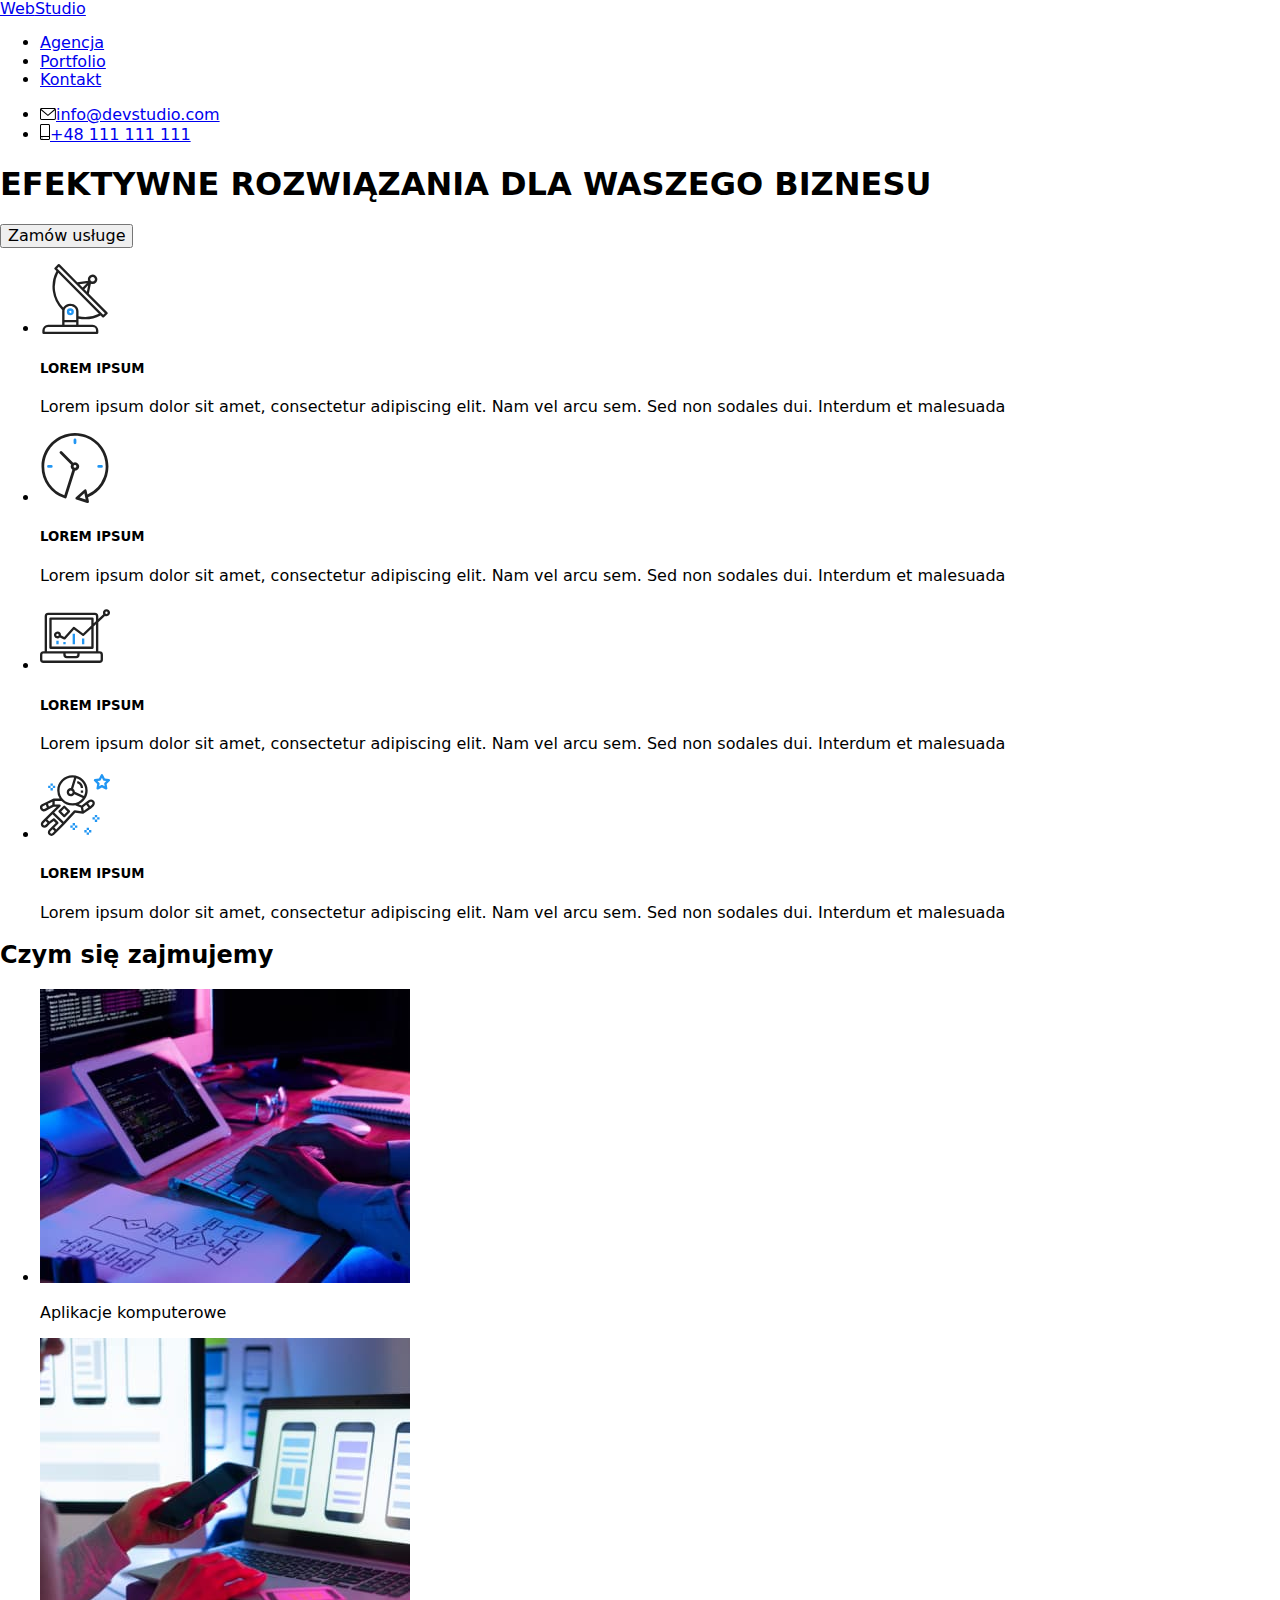
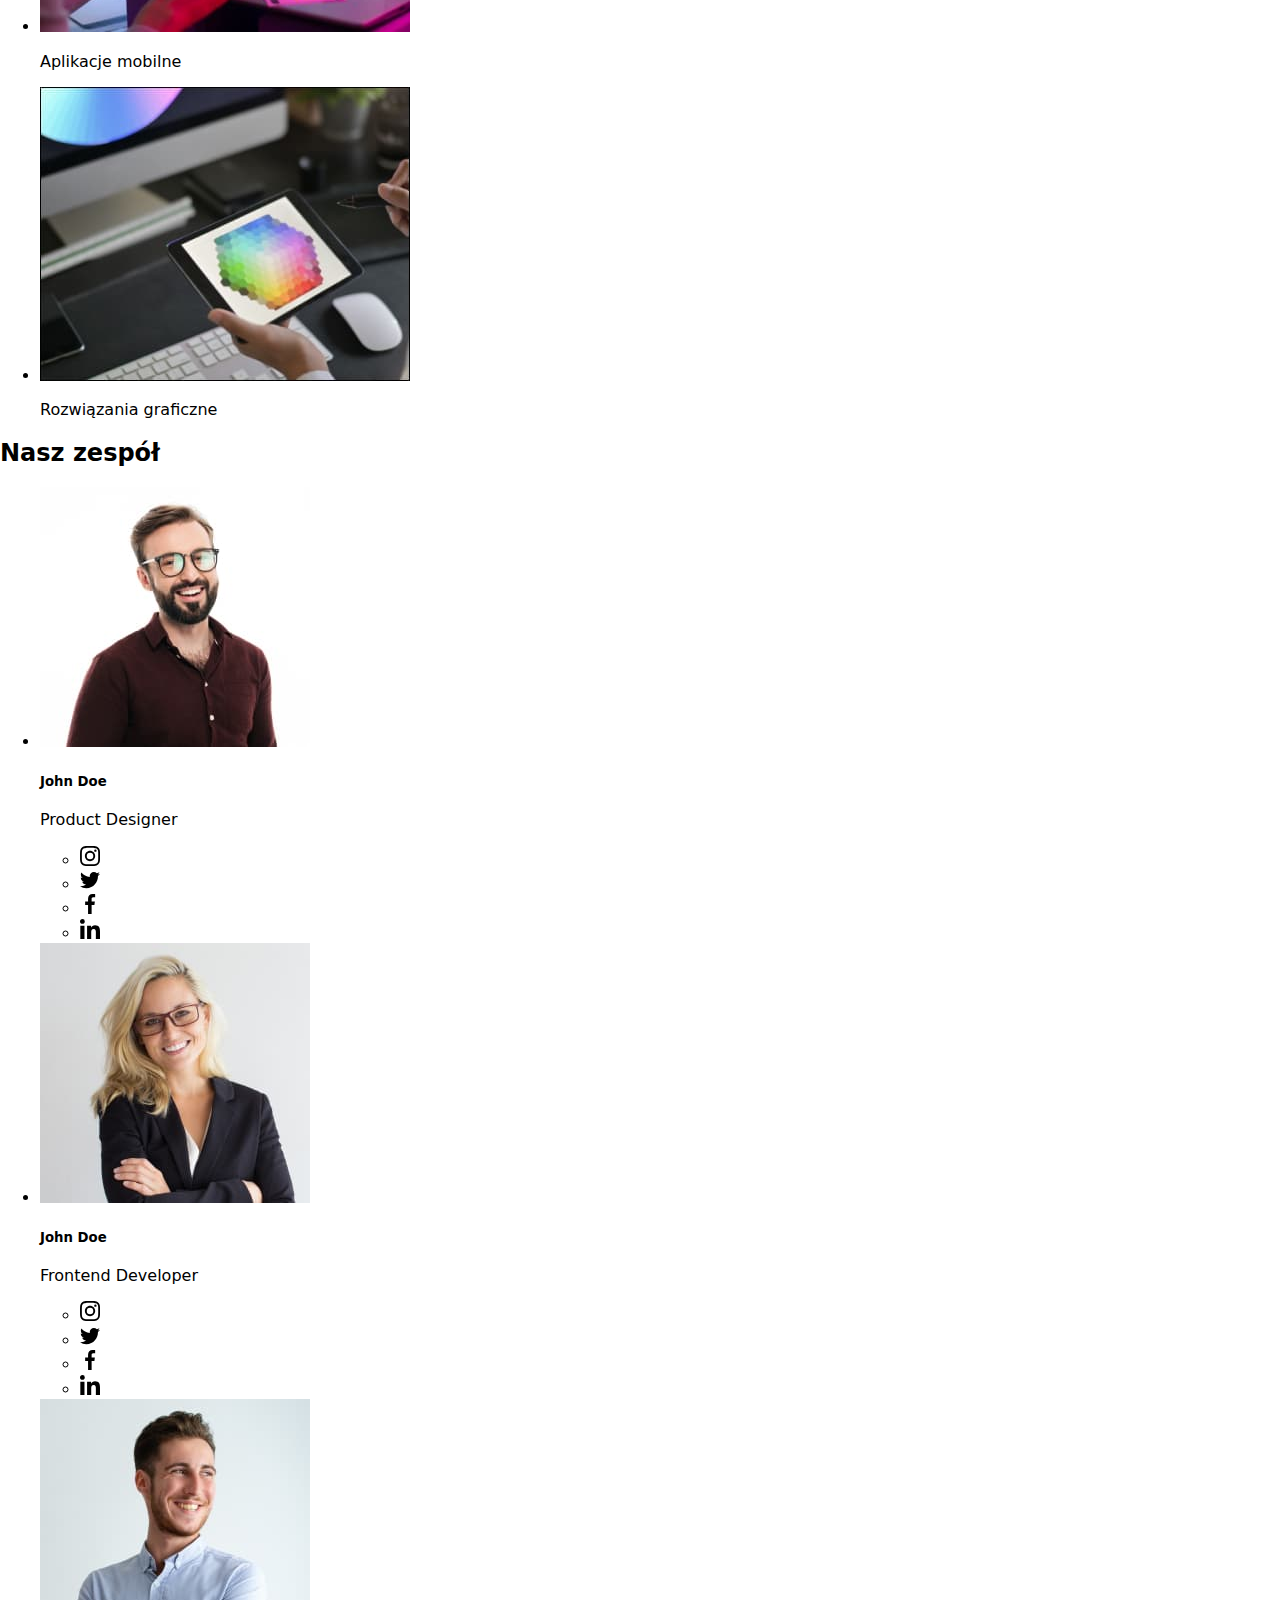
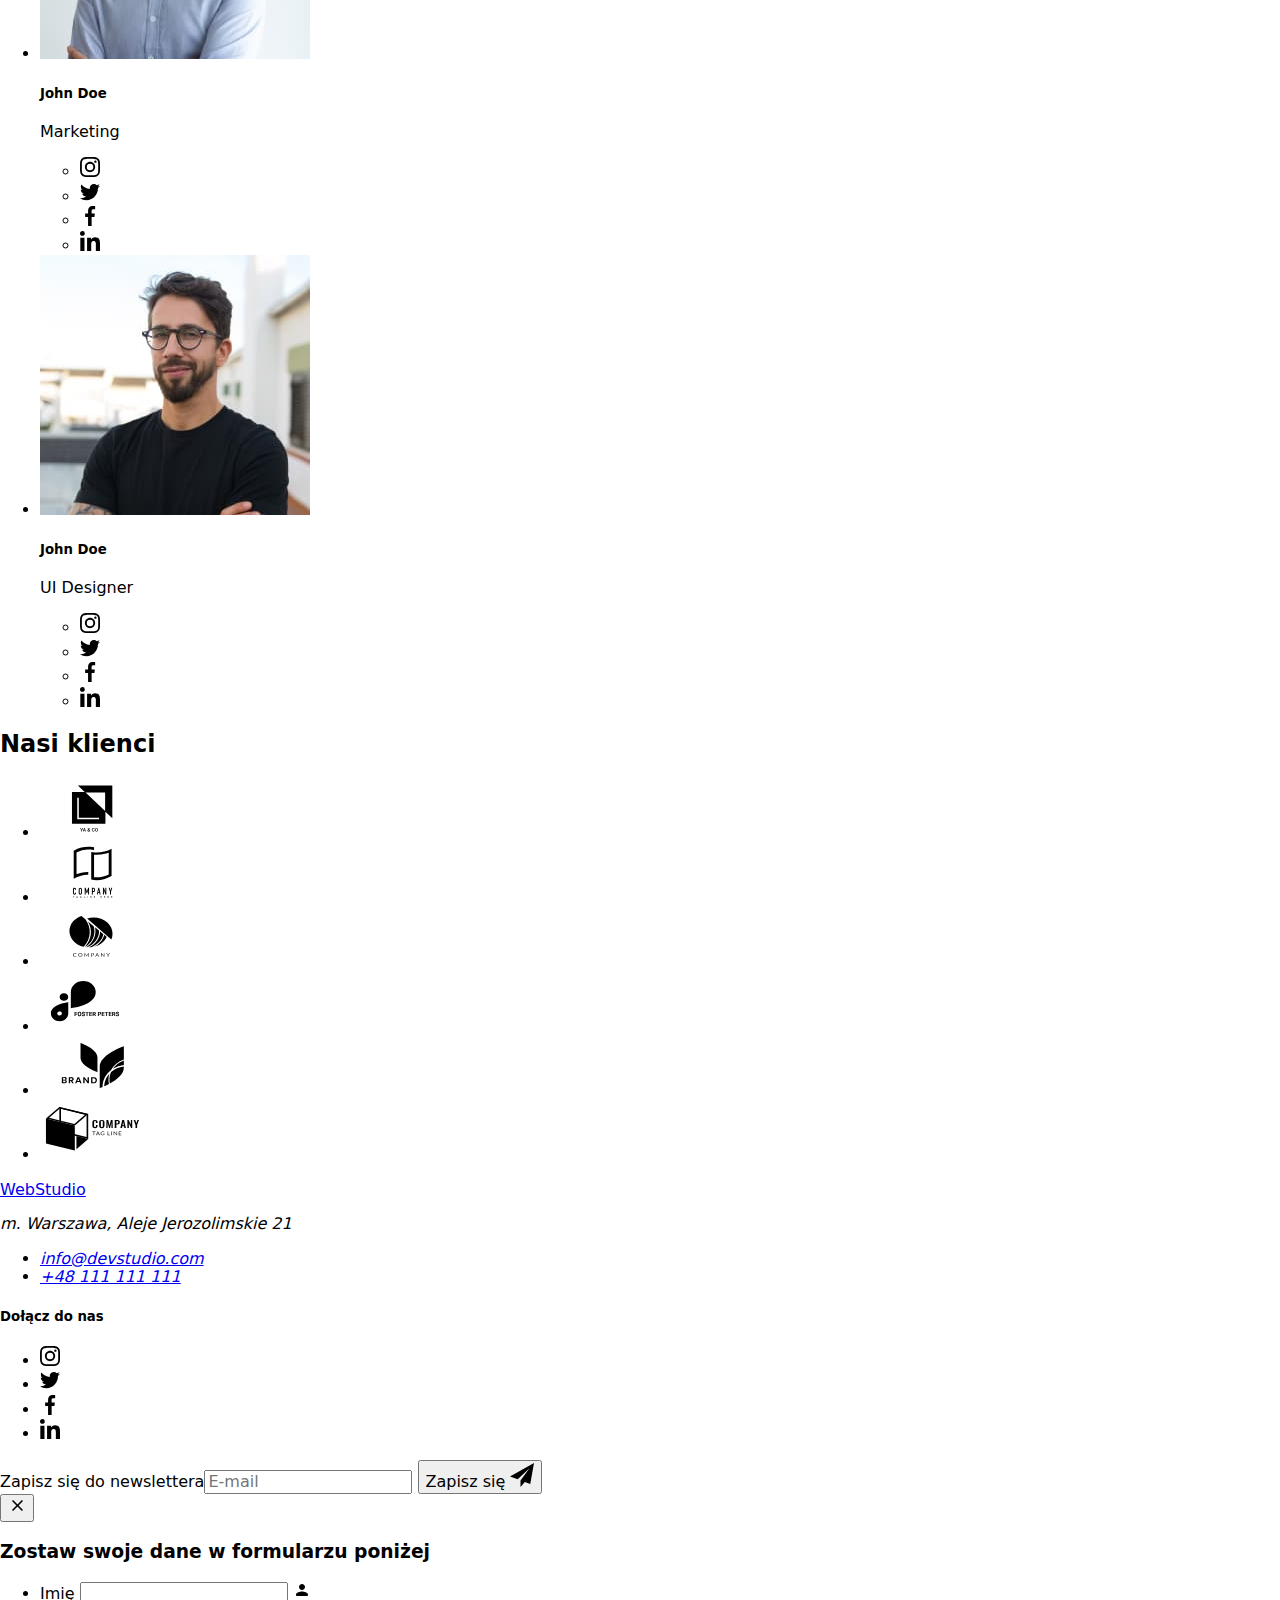
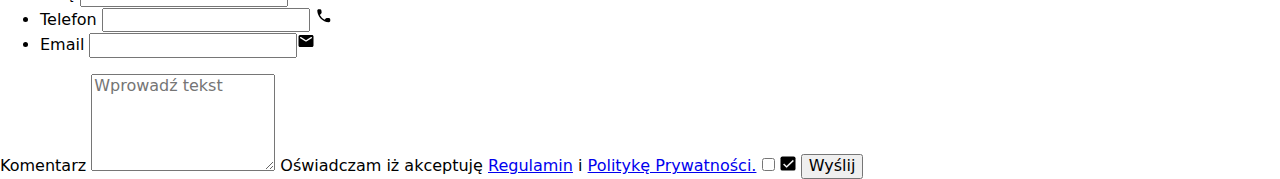
==== index.html @ f553c392 "first commit" ====
<!DOCTYPE html>
<html lang="pl">

<head>
  <meta charset="UTF-8" />
  <meta http-equiv="X-UA-Compatible" content="IE=edge" />
  <meta name="viewport" content="width=device-width, initial-scale=1.0" />
  <title>WebStudio</title>
  <link rel="stylesheet"
    href="https://cdnjs.cloudflare.com/ajax/libs/modern-normalize/1.1.0/modern-normalize.min.css" />
  <link rel="preconnect" href="https://fonts.googleapis.com" />
  <link rel="preconnect" href="https://fonts.gstatic.com" crossorigin />
  <link href="https://fonts.googleapis.com/css2?family=Raleway:wght@700&family=Roboto:wght@200;500;700;900&display=swap"
    rel="stylesheet" />
  <link rel="stylesheet" href="./css/main.css" />
</head>

<body>
  <header class="header">
    <div class="container">
      <div class="logo-container">
        <a class="logo-webstudio logo-webstudio--header" href="index.html"><span
            class="logo-highlight">Web</span>Studio</a>
      </div>
      <nav class="menu">
        <ul class="menu__item-list">
          <li class="menu__item--active">
            <a class="menu__link" href="#">Agencja</a>
          </li>
          <li class="menu__item">
            <a class="menu__link" href="portfolio.html">Portfolio</a>
          </li>
          <li class="menu__item">
            <a class="menu__link" href="#">Kontakt</a>
          </li>
        </ul>
      </nav>
      <ul class="header__contact-list">
        <li class="header__contact-item">
          <a class="header__contact-link" href="mailto:info@devstudio.com"><svg class="header__contact-icon" width="16"
              height="12">
              <use href="./images/icons.svg#icon-envelope"></use>
            </svg>info@devstudio.com</a>
        </li>
        <li class="header__contact-item"><a class="header__contact-link" href="tel:+48111111111"><svg
              class="header__contact-icon" width="10" height="16">
              <use href="./images/icons.svg#icon-smartphone"></use>
            </svg>+48 111 111 111</a>
        </li>
      </ul>
    </div>
  </header>
  <main class="main-block">
    <section class="banner">
      <h1 class="banner__heading">
        EFEKTYWNE ROZWIĄZANIA DLA WASZEGO BIZNESU
      </h1>
      <button class="btn btn--banner" type="button" data-modal-open>Zamów usługe</button>
    </section>
    <div class="container">
      <section class="feature section">
        <ul class="feature__item-list">
          <li class="feature__item">
            <div class="feature__icon-container">
              <svg class="feature__icon" width="70" height="70">
                <use href="./images/icons.svg#icon-antenna"></use>
              </svg>
            </div>
            <h5 class="feature__title">LOREM IPSUM</h5>
            <p class="feature__text">
              Lorem ipsum dolor sit amet, consectetur adipiscing elit. Nam vel
              arcu sem. Sed non sodales dui. Interdum et malesuada
            </p>
          </li>
          <li class="feature__item">
            <div class="feature__icon-container">
              <svg class="feature__icon" width="70" height="70">
                <use href="./images/icons.svg#icon-clock"></use>
              </svg>
            </div>
            <h5 class="feature__title">LOREM IPSUM</h5>
            <p class="feature__text">
              Lorem ipsum dolor sit amet, consectetur adipiscing elit. Nam vel
              arcu sem. Sed non sodales dui. Interdum et malesuada
            </p>
          </li>
          <li class="feature__item">
            <div class="feature__icon-container">
              <svg class="feature__icon" width="70" height="70">
                <use href="./images/icons.svg#icon-diagram"></use>
              </svg>
            </div>
            <h5 class="feature__title">LOREM IPSUM</h5>
            <p class="feature__text">
              Lorem ipsum dolor sit amet, consectetur adipiscing elit. Nam vel
              arcu sem. Sed non sodales dui. Interdum et malesuada
            </p>
          </li>
          <li class="feature__item">
            <div class="feature__icon-container">
              <svg class="feature__icon" width="70" height="70">
                <use href="./images/icons.svg#icon-astronaut"></use>
              </svg>
            </div>
            <h5 class="feature__title">LOREM IPSUM</h5>
            <p class="feature__text">
              Lorem ipsum dolor sit amet, consectetur adipiscing elit. Nam vel
              arcu sem. Sed non sodales dui. Interdum et malesuada
            </p>
          </li>
        </ul>
      </section>
      <section class="projects section padding-bt">
        <h2 class="main-title">Czym się zajmujemy</h2>
        <ul class="projects__img-list">
          <li class="projects__img-item">
            <img class="projects__photo" src="images/project1.jpeg" alt="photo of someone's hands using the keyboard"
              width="370" height="294" />
            <div class="projects__caption">
              <p class="projects__caption-text">Aplikacje komputerowe</p>
            </div>
          </li>
          <li class="projects__img-item">
            <img class="projects__photo" src="images/project2.jpeg" alt="photo of the person using the laptop and phone"
              width="370" height="294" />
            <div class="projects__caption">
              <p class="projects__caption-text">Aplikacje mobilne</p>
            </div>
          </li>
          <li class="projects__img-item">
            <img class="projects__photo" src="images/project3.jpeg"
              alt="photo of the color wheel displayed on the tablet" width="370" height="294" />
            <div class="projects__caption">
              <p class="projects__caption-text">Rozwiązania graficzne</p>
            </div>
          </li>
        </ul>
      </section>
    </div>
    <section class="team section">
      <div class="container">
        <h2 class="main-title">Nasz zespół</h2>
        <ul class="team__members-list">
          <li class="team__member">
            <img class="team__member-photo" src="images/team_photo1.jpeg" alt="photo of John Doe" width="270"
              height="260" />
            <h5 class="team__member-name">John Doe</h5>
            <p class="team__member-position">Product Designer</p>
            <ul class="team__social-list">
              <li class="team__social-item"><a href="" class="team__social-link">
                  <svg class="team__social-icon" width="20" height="20">
                    <use href="./images/icons.svg#icon-instagram"></use>
                  </svg></a></li>
              <li class="team__social-item"><a href="#" class="team__social-link">
                  <svg class="team__social-icon" width="20" height="20">
                    <use href="./images/icons.svg#icon-twitter"></use>
                  </svg></a></li>
              <li class="team__social-item"><a href="#" class="team__social-link">
                  <svg class="team__social-icon" width="20" height="20">
                    <use href="./images/icons.svg#icon-facebook"></use>
                  </svg></a></li>
              <li class="team__social-item"><a href="#" class="team__social-link">
                  <svg class="team__social-icon" width="20" height="20">
                    <use href="./images/icons.svg#icon-linkedin"></use>
                  </svg></a></li>
            </ul>
          </li>
          <li class="team__member">
            <img class="team__member-photo" src="images/team_photo2.jpeg" alt="photo of John Doe" width="270"
              height="260" />
            <h5 class="team__member-name">John Doe</h5>
            <p class="team__member-position">Frontend Developer</p>
            <ul class="team__social-list">
              <li class="team__social-item"><a href="#" class="team__social-link">
                  <svg class="team__social-icon" width="20" height="20">
                    <use href="./images/icons.svg#icon-instagram"></use>
                  </svg></a></li>
              <li class="team__social-item"><a href="#" class="team__social-link">
                  <svg class="team__social-icon" width="20" height="20">
                    <use href="./images/icons.svg#icon-twitter"></use>
                  </svg></a></li>
              <li class="team__social-item"><a href="#" class="team__social-link">
                  <svg class="team__social-icon" width="20" height="20">
                    <use href="./images/icons.svg#icon-facebook"></use>
                  </svg></a></li>
              <li class="team__social-item"><a href="#" class="team__social-link">
                  <svg class="team__social-icon" width="20" height="20">
                    <use href="./images/icons.svg#icon-linkedin"></use>
                  </svg></a></li>
            </ul>
          </li>
          <li class="team__member">
            <img class="team__member-photo" src="images/team_photo3.jpeg" alt="photo of John Doe" width="270"
              height="260" />
            <h5 class="team__member-name">John Doe</h5>
            <p class="team__member-position">Marketing</p>
            <ul class="team__social-list">
              <li class="team__social-item"><a href="#" class="team__social-link">
                  <svg class="team__social-icon" width="20" height="20">
                    <use href="./images/icons.svg#icon-instagram"></use>
                  </svg></a></li>
              <li class="team__social-item"><a href="#" class="team__social-link">
                  <svg class="team__social-icon" width="20" height="20">
                    <use href="./images/icons.svg#icon-twitter"></use>
                  </svg></a></li>
              <li class="team__social-item"><a href="#" class="team__social-link">
                  <svg class="team__social-icon" width="20" height="20">
                    <use href="./images/icons.svg#icon-facebook"></use>
                  </svg></a></li>
              <li class="team__social-item"><a href="#" class="team__social-link">
                  <svg class="team__social-icon" width="20" height="20">
                    <use href="./images/icons.svg#icon-linkedin"></use>
                  </svg></a></li>
            </ul>
          </li>
          <li class="team__member">
            <img class="team__member-photo" src="images/team_photo4.jpeg" alt="photo of John Doe" width="270"
              height="260" />
            <h5 class="team__member-name">John Doe</h5>
            <p class="team__member-position">UI Designer</p>
            <ul class="team__social-list">
              <li class="team__social-item">
                <a href="#" class="team__social-link">
                  <svg class="team__social-icon" width="20" height="20">
                    <use href="./images/icons.svg#icon-instagram"></use>
                  </svg></a>
              </li>
              <li class="team__social-item"><a href="#" class="team__social-link">
                  <svg class="team__social-icon" width="20" height="20">
                    <use href="./images/icons.svg#icon-twitter"></use>
                  </svg></a></li>
              <li class="team__social-item">
                <a href="#" class="team__social-link">
                  <svg class="team__social-icon" width="20" height="20">
                    <use href="./images/icons.svg#icon-facebook"></use>
                  </svg></a>
              </li>
              <li class="team__social-item">
                <a href="#" class="team__social-link">
                  <svg class="team__social-icon" width="20" height="20">
                    <use href="./images/icons.svg#icon-linkedin"></use>
                  </svg></a>
              </li>
            </ul>
        </ul>
      </div>
    </section>
    <section class="clients container section padding-bt">
      <h2 class="main-title">Nasi klienci</h2>
      <ul class="client__logo-list">
        <li class="client__logo-item">
          <a href="#" class="client__logo-link">
            <svg class="client__logo-icon" width="106" height="60.04">
              <use href="./images/icons.svg#icon-logo"></use>
            </svg></a>
        </li>
        <li class="client__logo-item">
          <a href="#" class="client__logo-link">
            <svg class="client__logo-icon" width="106" height="60.04">
              <use href="./images/icons.svg#icon-logo1"></use>
            </svg></a>
        </li>
        <li class="client__logo-item">
          <a href="#" class="client__logo-link">
            <svg class="client__logo-icon" width="106" height="60.04">
              <use href="./images/icons.svg#icon-logo2"></use>
            </svg></a>
        </li>
        <li class="client__logo-item">
          <a href="#" class="client__logo-link">
            <svg class="client__logo-icon" width="106" height="60.04">
              <use href="./images/icons.svg#icon-logo3"></use>
            </svg></a>
        </li>
        <li class="client__logo-item">
          <a href="#" class="client__logo-link">
            <svg class="client__logo-icon" width="106" height="60.04">
              <use href="./images/icons.svg#icon-logo4"></use>
            </svg></a>
        </li>
        <li class="client__logo-item">
          <a href="#" class="client__logo-link">
            <svg class="client__logo-icon" width="106" height="60.04">
              <use href="./images/icons.svg#icon-logo5"></use>
            </svg></a>
        </li>
      </ul>
    </section>
  </main>
  <footer class="footer">
    <div class="container">
      <div class="footer__address-box">
        <a class="logo-webstudio logo-webstudio--footer" href="index.html"><span
            class="logo-highlight">Web</span>Studio</a>
        <address class="footer__address">
          <p class="footer__address-text">
            m. Warszawa, Aleje Jerozolimskie 21
          </p>
          <ul class="footer__contact-list">
            <li class="footer__contact-item">
              <a class="footer__contact-link" href="mailto:info@devstudio.com">info@devstudio.com</a>
            </li>
            <li class="footer__contact-item">
              <a class="footer__contact-link" href="tel:+48111111111">+48 111 111 111</a>
            </li>
          </ul>
        </address>
      </div>
      <div class="footer__socials-box">
        <h5 class="footer__social-title">Dołącz do nas</h5>
        <ul class="footer__social-list">
          <li class="footer__social-item">
            <a href="#" class="footer__social-link">
              <svg class="footer__social-icon" width="20" height="20">
                <use href="./images/icons.svg#icon-instagram"></use>
              </svg></a>
          </li>
          <li class="footer__social-item">
            <a href="#" class="footer__social-link">
              <svg class="footer__social-icon" width="20" height="20">
                <use href="./images/icons.svg#icon-twitter"></use>
              </svg></a>
          </li>
          <li class="footer__social-item"><a href="#" class="footer__social-link">
              <svg class="footer__social-icon" width="20" height="20">
                <use href="./images/icons.svg#icon-facebook"></use>
              </svg></a></li>
          <li class="footer__social-item"><a href="#" class="footer__social-link">
              <svg class="footer__social-icon" width="20" height="20">
                <use href="./images/icons.svg#icon-linkedin"></use>
              </svg></a>
          </li>
        </ul>
      </div>
      <div class="footer__signup">
        <form name="footer__signup-form">
          <div class="footer__signup-box">
            <label class="footer__signup-label">Zapisz się do newslettera<input class="footer__signup-input"
                type="email" name="user_email" placeholder="E-mail" required /></label>
            <button class="btn btn--footer" type="submit">Zapisz się <svg class="footer__signup-btn-icon" width="24"
                height="24">
                <use href="./images/icons.svg#icon-send"></use>
              </svg></button>
          </div>
        </form>
      </div>
    </div>
  </footer>
  <div class="backdrop is-hidden" data-modal>
    <div class="modal">
      <button class="modal__close-btn" type="button" data-modal-close>
        <svg class="modal__close-btn-icon" width="18" height="18">
          <use href="./images/icons.svg#icon-close-btn"></use>
        </svg>
      </button>
      <form class="modal__form" name="signup-form">
        <div class="modal__form-box">
          <h3 class="modal__form-title">Zostaw swoje dane w formularzu poniżej</h3>
          <ul class="modal__form__list">
            <li class="modal__form-item">
              <label class="modal__form-label" for="user_name">Imię
                <input class="modal__form-input" type="text" name="user_name" id="user_name" />
                <svg class="modal__form-icon" width="18" height="18">
                  <use href="./images/icons.svg#icon-person"></use>
                </svg></label>
            </li>
            <li class="modal__form-item">
              <label class="modal__form-label" for="user_phone">Telefon
                <input class="modal__form-input" type="number" name="phone" id="user_phone" />
                <svg class="modal__form-icon" width="18" height="18">
                  <use href="./images/icons.svg#icon-phone"></use>
                </svg></label>
            </li>
            <li class="modal__form-item">
              <label class="modal__form-label" for="user_email">Email
                <input class="modal__form-input" type="email" name="email" id="user_email" /><svg
                  class="modal__form-icon" width="18" height="18">
                  <use href="./images/icons.svg#icon-email"></use>
                </svg></label>
            </li>
          </ul>
          <label class="modal__comment-label" for="user_comment">Komentarz
            <textarea class="modal__comment-text" name="feedback" rows="5" id="user_comment"
              placeholder="Wprowadź tekst"></textarea></label>

          <label class="modal__agreement-label" for="user_agreement">
            <span class="modal__agreement-text">
              Oświadczam iż akceptuję <a class="modal__agreement-link" href="#">Regulamin</a> i
              <a class="modal__agreement-link" href="#">Politykę
                Prywatności.</a>
            </span>
            <input class="modal__agreement-input" type="checkbox" name="ckeckbox_terms" id="user_agreement"
              data-modal />
            <svg class="modal__agreement-icon" data-modal-open width="16" height="15">
              <use href="./images/icons.svg#icon-check"></use>
            </svg>
          </label>
          <button class="btn btn--modal" type="submit">Wyślij</button>
        </div>
      </form>
    </div>
  </div>
  <script src="./js/modal.js"></script>
</body>

</html>
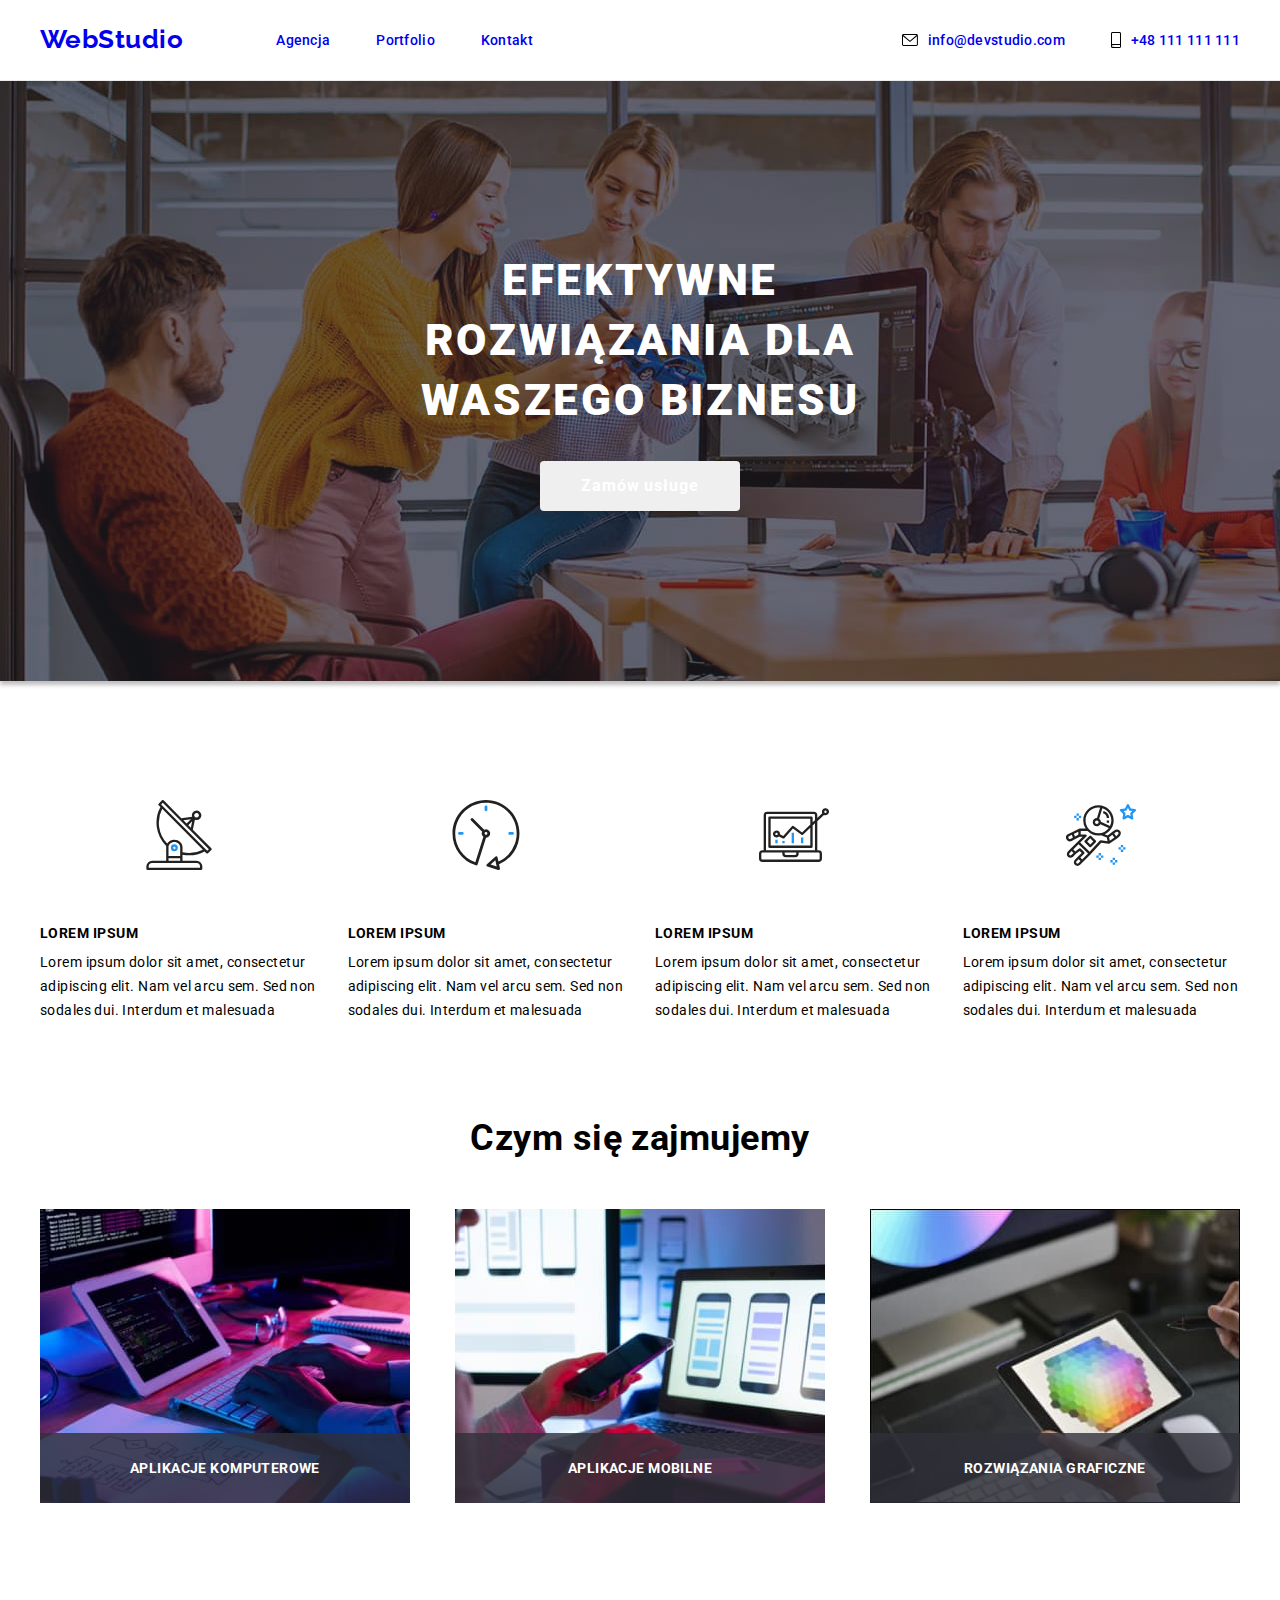
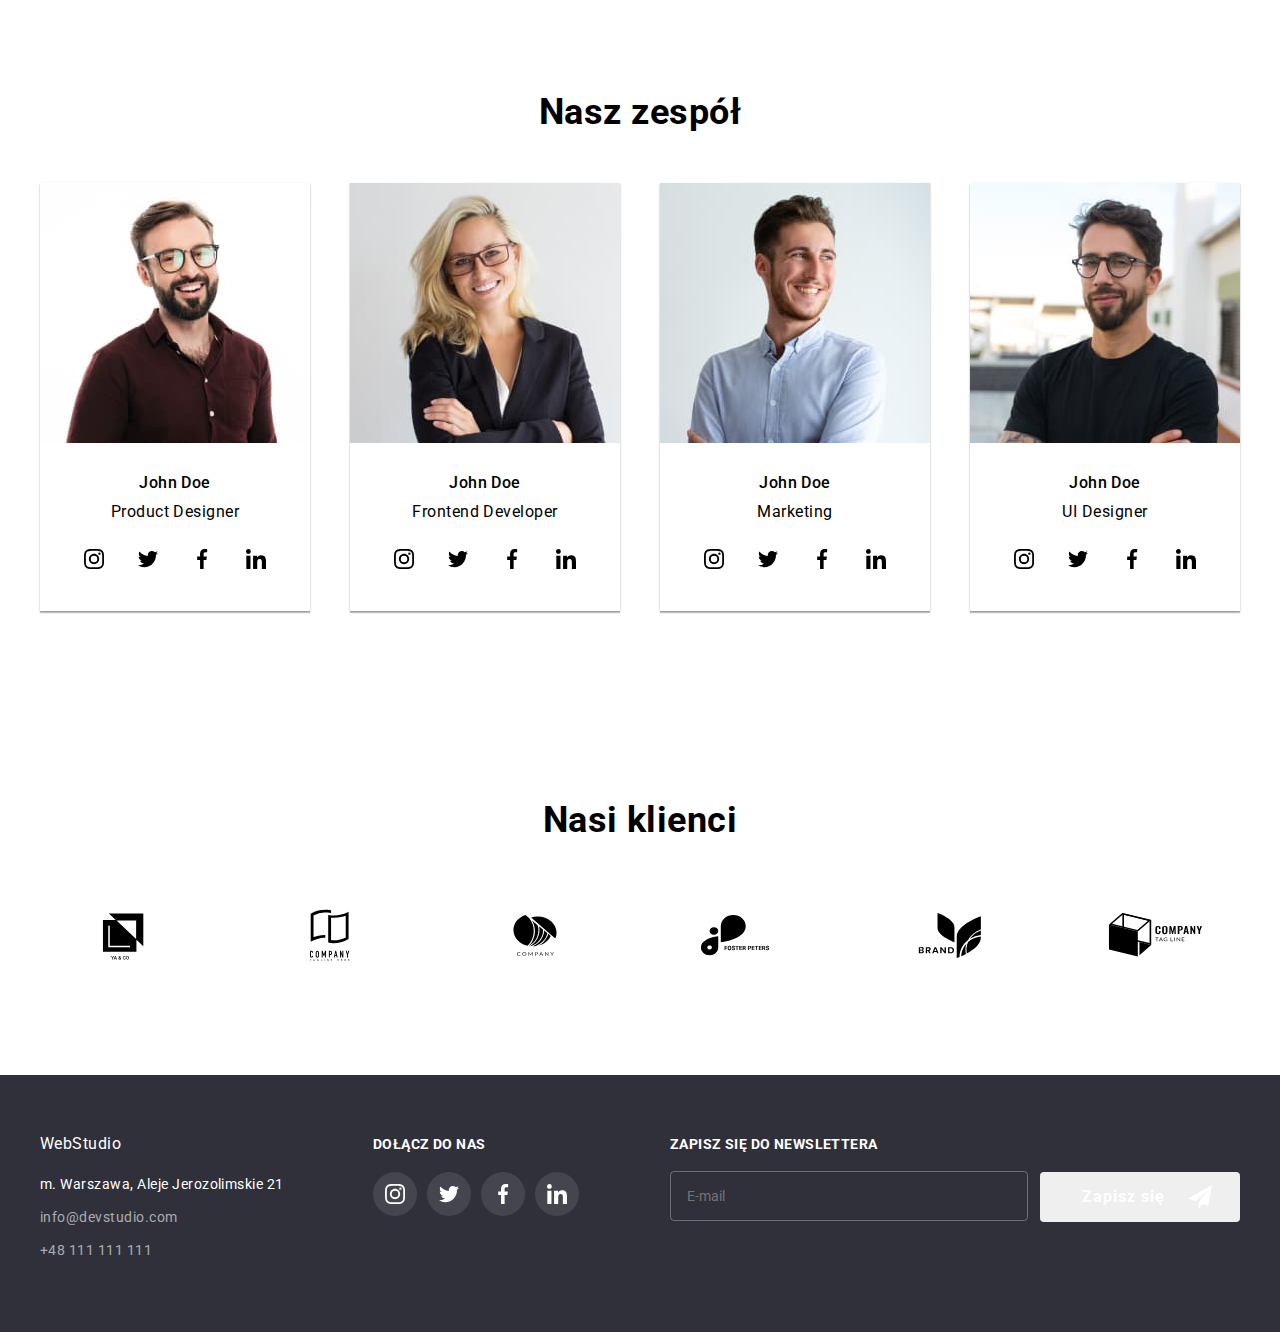
==== commit 0e9eb81e: "second commit, without colors" ====
--- a/index.html
+++ b/index.html
@@ -402,5 +402,139 @@
   </div>
   <script src="./js/modal.js"></script>
 </body>
+<style>
+  .modal {
+    box-shadow: 0px 1px 3px rgba(0, 0, 0, 0.12), 0px 1px 1px rgba(0, 0, 0, 0.14),
+      0px 2px 1px rgba(0, 0, 0, 0.2);
+    border-radius: 4px;
+  }
+
+  .modal__signup-box {
+    margin: 40px;
+  }
+
+  .modal__signup-title {
+    font-weight: 700;
+    font-size: 20px;
+    line-height: 23px;
+    text-align: center;
+    letter-spacing: 0.03em;
+    margin-bottom: 12px;
+  }
+
+  .modal__form-item {
+    position: relative;
+    width: 448px;
+    margin-bottom: 6px;
+  }
+
+  .modal__signup-label,
+  .modal__comment-label {
+    font-size: 12px;
+    font-weight: 400;
+    line-height: 14px;
+    letter-spacing: 0.01em;
+    color: var(--secondary-color);
+  }
+
+  .modal__signup-input {
+    width: 448px;
+    height: 40px;
+    border: 1px solid rgba(33, 33, 33, 0.2);
+    border-radius: 4px;
+    margin-top: 4px;
+    padding-left: 42px;
+    outline: none;
+    transition: border 250ms var(--transition-timing);
+  }
+
+  .modal__signup-icon {
+    position: absolute;
+    bottom: 11px;
+    left: 12px;
+    transition: fill 250ms var(--transition-timing);
+  }
+
+  .modal__signup-label:focus-within .modal__signup-input,
+  .modal__comment-text:focus {
+    border: 1px solid var(--active-elements-color);
+  }
+
+  .modal__signup-label:focus-within .modal__signup-icon {
+    fill: var(--active-elements-color);
+  }
+
+  .modal__comment-text {
+    width: 448px;
+    height: 120px;
+    border: 1px solid rgba(33, 33, 33, 0.2);
+    border-radius: 4px;
+    margin-top: 4px;
+    padding: 12px 16px;
+    resize: none;
+    outline: none;
+    transition: border 250ms var(--transition-timing);
+  }
+
+  .modal__comment-text::placeholder {
+    font-size: 12px;
+    font-weight: 400;
+    line-height: 14px;
+    letter-spacing: 0.01em;
+    color: rgba(117, 117, 117, 0.5);
+  }
+
+  .modal__agreement-label {
+    width: 420px;
+    height: 24px;
+    margin: 20px 54px 30px;
+  }
+
+  .modal__agreement-input {
+    opacity: 0;
+  }
+
+  .modal__agreement-text {
+    position: absolute;
+    bottom: 115px;
+    left: 77px;
+    font-size: 14px;
+    line-height: 24px;
+    letter-spacing: 0.03em;
+    color: var(--secondary-color);
+  }
+
+  .modal__agreement-link {
+    text-decoration: underline;
+    color: var(--active-elements-color);
+  }
+
+  .modal__agreement-icon-check {
+    fill: #fff;
+    border: 1.5px solid #212121;
+    border-radius: 1px;
+    transition: fill 250ms var(--transition-timing);
+    transition: border 250ms var(--transition-timing);
+  }
+
+  .modal__agreement-icon-check,
+  .modal__agreement-input {
+    position: absolute;
+    bottom: 120px;
+    left: 54px;
+  }
+
+  .modal__agreement-input:checked+.modal__agreement-icon-check {
+    fill: var(--active-elements-color);
+    stroke: var(--active-elements-color);
+    border: transparent;
+  }
+
+  .modal__signup-btn {
+    position: absolute;
+    bottom: 40px;
+    left: 164px;
+  }
+</style>
 
 </html>--- a/css/main.css
+++ b/css/main.css
@@ -0,0 +1,872 @@
+:root {
+  --transition-timing: cubic-bezier(0.4, 0, 0.2, 1);
+}
+
+body {
+  margin: 0;
+  padding: 0;
+  font-family: "Roboto", sans-serif;
+  letter-spacing: 0.03em;
+  color: getColor("main");
+  -webkit-box-sizing: border-box;
+          box-sizing: border-box;
+}
+
+.container {
+  width: 100%;
+  max-width: 1200px;
+  padding: 0;
+  margin: 0 auto;
+}
+
+.section {
+  padding-top: 94px;
+}
+
+ul,
+li {
+  list-style-type: none;
+  list-style: none outside;
+  margin: 0;
+  padding: 0;
+}
+
+a {
+  outline: none;
+  text-decoration: none;
+}
+
+img,
+svg {
+  display: block;
+}
+
+h1,
+h2,
+h5 {
+  margin: 0;
+  padding: 0;
+}
+
+.padding-bt {
+  padding-bottom: 94px;
+}
+
+.btn {
+  font-family: "Roboto", sans-serif;
+  font-size: 16px;
+  border-radius: 4px;
+  border: none;
+  outline: none;
+  cursor: pointer;
+  font-weight: 700;
+  line-height: 1.875;
+  letter-spacing: 0.06em;
+}
+
+.btn--banner,
+.btn--footer,
+.btn--modal {
+  color: #ffffff;
+  width: 200px;
+  height: 50px;
+  background: getColor("active-element");
+}
+
+.btn--gallery {
+  font-weight: 500;
+  font-size: 16px;
+  line-height: 1.625;
+  padding: 6px 22px;
+  background-color: getColor("third");
+}
+.btn--gallery:hover, .btn--gallery:focus {
+  background-color: getColor("active-element");
+  color: #fff;
+  -webkit-box-shadow: 0px 4px 4px rgba(0, 0, 0, 0.15);
+          box-shadow: 0px 4px 4px rgba(0, 0, 0, 0.15);
+}
+
+.logo-container {
+  -webkit-box-align: center;
+      -ms-flex-align: center;
+          align-items: center;
+  padding: 24px 93px 25px 0;
+}
+.logo-container .logo-webstudio {
+  font-family: "Raleway", sans-serif;
+  font-style: normal;
+  font-weight: 700;
+  font-size: 26px;
+  line-height: 1.192;
+  color: getColor(main);
+}
+.logo-container .logo-webstudio .logo-highlight {
+  color: getColor("active-element");
+}
+
+.main-title {
+  font-weight: 700;
+  font-size: 36px;
+  line-height: 1.167;
+  text-align: center;
+  margin-bottom: 50px;
+}
+
+.backdrop {
+  position: fixed;
+  width: 100%;
+  height: 100%;
+  top: 0;
+  left: 0;
+  background-color: rgba(0, 0, 0, 0.2);
+  opacity: 1;
+  -webkit-transition-duration: 1000ms;
+          transition-duration: 1000ms;
+}
+
+.backdrop.is-hidden .modal {
+  -webkit-transform: translate(-50%, -50%) scale(0);
+          transform: translate(-50%, -50%) scale(0);
+}
+
+.is-hidden {
+  opacity: 0;
+  visibility: hidden;
+  pointer-events: none;
+}
+
+.team__social-link {
+  display: -webkit-box;
+  display: -ms-flexbox;
+  display: flex;
+  -webkit-box-pack: center;
+      -ms-flex-pack: center;
+          justify-content: center;
+  -webkit-box-align: center;
+      -ms-flex-align: center;
+          align-items: center;
+  width: 44px;
+  height: 44px;
+  border-radius: 50%;
+  cursor: pointer;
+}
+.team__social-link .team__social-icon {
+  fill: getColor("icon-color");
+}
+.team__social-link:hover, .team__social-link:focus {
+  background-color: getColor("active-element");
+}
+.team__social-link:hover .team__social-icon, .team__social-link:focus .team__social-icon {
+  fill: #ffffff;
+}
+
+.footer__social-link {
+  display: -webkit-box;
+  display: -ms-flexbox;
+  display: flex;
+  -webkit-box-pack: center;
+      -ms-flex-pack: center;
+          justify-content: center;
+  -webkit-box-align: center;
+      -ms-flex-align: center;
+          align-items: center;
+  width: 44px;
+  height: 44px;
+  border-radius: 50%;
+  cursor: pointer;
+  background-color: #44454f;
+  border-radius: 50%;
+}
+.footer__social-link:hover, .footer__social-link:focus {
+  background-color: getColor("active-element");
+}
+.footer__social-link .footer__social-icon {
+  fill: #fff;
+}
+
+.header {
+  border-bottom: 1px solid #ececec;
+}
+.header .container {
+  display: -webkit-box;
+  display: -ms-flexbox;
+  display: flex;
+}
+
+.menu__item-list {
+  display: -webkit-box;
+  display: -ms-flexbox;
+  display: flex;
+  height: 100%;
+  gap: 46px;
+  -webkit-box-align: center;
+      -ms-flex-align: center;
+          align-items: center;
+}
+.menu__item-list .menu__item {
+  height: 100%;
+}
+
+.menu,
+.menu__item,
+.menu__item--active {
+  display: -webkit-box;
+  display: -ms-flexbox;
+  display: flex;
+  -webkit-box-align: center;
+      -ms-flex-align: center;
+          align-items: center;
+}
+
+.menu__item--active {
+  position: relative;
+  height: 100%;
+}
+.menu__item--active::after {
+  content: "";
+  background-color: getColor(active-element);
+  height: 4px;
+  width: 100%;
+  position: absolute;
+  bottom: 0;
+}
+.menu__item--active .menu__link {
+  color: getColor(active-element);
+}
+
+.menu__link {
+  font-weight: 500;
+  font-size: 14px;
+  line-height: 1.143;
+  letter-spacing: 0.02em;
+  color: getColor(main);
+}
+.menu__link:hover, .menu__link:focus {
+  color: getColor(active-element);
+}
+
+.header__contact-list {
+  display: -webkit-box;
+  display: -ms-flexbox;
+  display: flex;
+  gap: 46px;
+  -webkit-box-align: center;
+      -ms-flex-align: center;
+          align-items: center;
+  margin-left: auto;
+}
+
+.header__contact-link {
+  font-weight: 500;
+  font-size: 14px;
+  line-height: 1.143;
+  letter-spacing: 0.02em;
+  display: -webkit-box;
+  display: -ms-flexbox;
+  display: flex;
+  -webkit-box-align: center;
+      -ms-flex-align: center;
+          align-items: center;
+  gap: 10px;
+  color: getColor(secondary);
+}
+.header__contact-link:hover, .header__contact-link:focus {
+  color: getColor(active-element);
+}
+.header__contact-link:hover .header__contact-icon, .header__contact-link:focus .header__contact-icon {
+  fill: getColor(active-element);
+}
+
+.banner {
+  height: 600px;
+  max-width: 1600px;
+  margin: 0 auto;
+  display: -webkit-box;
+  display: -ms-flexbox;
+  display: flex;
+  -webkit-box-orient: vertical;
+  -webkit-box-direction: normal;
+      -ms-flex-direction: column;
+          flex-direction: column;
+  -webkit-box-align: center;
+      -ms-flex-align: center;
+          align-items: center;
+  -webkit-box-pack: center;
+      -ms-flex-pack: center;
+          justify-content: center;
+  background-color: #2f303a;
+  background-image: -webkit-gradient(linear, left top, left bottom, from(rgba(47, 48, 58, 0.4)), to(rgba(47, 48, 58, 0.4))), url("../images/banner.jpeg");
+  background-image: linear-gradient(rgba(47, 48, 58, 0.4) 0%, rgba(47, 48, 58, 0.4) 100%), url("../images/banner.jpeg");
+  -webkit-box-shadow: 0 4px 4px 0 rgba(0, 0, 0, 0.25);
+          box-shadow: 0 4px 4px 0 rgba(0, 0, 0, 0.25);
+}
+.banner .banner__heading {
+  width: 45%;
+  font-weight: 900;
+  font-size: 44px;
+  line-height: 1.363;
+  text-align: center;
+  letter-spacing: 0.06em;
+  text-transform: uppercase;
+  color: #ffffff;
+  margin-bottom: 30px;
+}
+
+.feature__item-list {
+  display: -webkit-box;
+  display: -ms-flexbox;
+  display: flex;
+  gap: 30px;
+  -webkit-box-pack: justify;
+      -ms-flex-pack: justify;
+          justify-content: space-between;
+}
+
+.feature__icon-container {
+  display: -webkit-box;
+  display: -ms-flexbox;
+  display: flex;
+  -webkit-box-align: center;
+      -ms-flex-align: center;
+          align-items: center;
+  -webkit-box-pack: center;
+      -ms-flex-pack: center;
+          justify-content: center;
+  background-color: getColor("third");
+  border-radius: 4px;
+  height: 120px;
+}
+
+.feature__title {
+  font-size: 14px;
+  line-height: 1.143;
+  margin-top: 30px;
+  margin-bottom: 10px;
+  text-transform: uppercase;
+}
+
+.feature__text {
+  font-size: 14px;
+  line-height: 1.714;
+  color: getColor("secondary");
+  letter-spacing: 0.03em;
+  margin: 0;
+}
+
+.projects__img-list {
+  display: -webkit-box;
+  display: -ms-flexbox;
+  display: flex;
+  -webkit-box-pack: justify;
+      -ms-flex-pack: justify;
+          justify-content: space-between;
+  -ms-flex-wrap: wrap;
+      flex-wrap: wrap;
+}
+.projects__img-list .projects__img-item {
+  position: relative;
+}
+
+.projects__caption {
+  position: absolute;
+  bottom: 0;
+  width: 100%;
+  height: 70px;
+  background: rgba(47, 48, 58, 0.8);
+  display: -webkit-box;
+  display: -ms-flexbox;
+  display: flex;
+  -webkit-box-align: center;
+      -ms-flex-align: center;
+          align-items: center;
+  -webkit-box-pack: center;
+      -ms-flex-pack: center;
+          justify-content: center;
+}
+.projects__caption .projects__caption-text {
+  text-transform: uppercase;
+  color: white;
+  font-weight: 700;
+  font-size: 14px;
+  line-height: 16px;
+  letter-spacing: 0.03em;
+}
+
+.team {
+  padding-bottom: 94px;
+  background-color: getColor("third");
+}
+
+.team__members-list {
+  display: -webkit-box;
+  display: -ms-flexbox;
+  display: flex;
+  -webkit-box-pack: justify;
+      -ms-flex-pack: justify;
+          justify-content: space-between;
+  -ms-flex-wrap: wrap;
+      flex-wrap: wrap;
+}
+
+.team__member {
+  background-color: #fff;
+  -webkit-box-shadow: 0 2px 1px 0 rgba(0, 0, 0, 0.2), 0 1px 1px 0 rgba(0, 0, 0, 0.14), 0 1px 3px 0 rgba(0, 0, 0, 0.12);
+          box-shadow: 0 2px 1px 0 rgba(0, 0, 0, 0.2), 0 1px 1px 0 rgba(0, 0, 0, 0.14), 0 1px 3px 0 rgba(0, 0, 0, 0.12);
+}
+.team__member .team__member-name {
+  font-weight: 500;
+  font-size: 16px;
+  line-height: 1.188;
+  text-align: center;
+  margin-top: 30px;
+  margin-bottom: 0;
+}
+.team__member .team__member-position {
+  line-height: 1.188;
+  text-align: center;
+  color: getColor("secondary");
+  margin-top: 10px;
+  margin-bottom: 0;
+}
+.team__member .team__social-list {
+  display: -webkit-box;
+  display: -ms-flexbox;
+  display: flex;
+  -webkit-box-pack: justify;
+      -ms-flex-pack: justify;
+          justify-content: space-between;
+  padding: 16px 32px 30px 32px;
+}
+
+.client__logo-list {
+  display: -webkit-box;
+  display: -ms-flexbox;
+  display: flex;
+  width: 100%;
+  -webkit-box-pack: justify;
+      -ms-flex-pack: justify;
+          justify-content: space-between;
+}
+.client__logo-list .client__logo-item {
+  width: 168px;
+  height: 90px;
+}
+
+.client__logo-link {
+  width: 100%;
+  height: 100%;
+  display: -webkit-box;
+  display: -ms-flexbox;
+  display: flex;
+  -webkit-box-align: center;
+      -ms-flex-align: center;
+          align-items: center;
+  -webkit-box-pack: center;
+      -ms-flex-pack: center;
+          justify-content: center;
+  border-radius: 4px;
+  border: 1px solid getColor("icon-color");
+  cursor: pointer;
+}
+.client__logo-link:hover, .client__logo-link:focus {
+  border: 1px solid getColor("active-element");
+}
+.client__logo-link .client__logo-icon {
+  fill: getColor("icon-color");
+}
+.client__logo-link:hover .client__logo-icon, .client__logo-link:focus .client__logo-icon {
+  fill: getColor("active-element");
+}
+
+.footer {
+  background-color: #2f303a;
+  padding-top: 60px;
+  padding-bottom: 60px;
+}
+.footer .container {
+  display: -webkit-box;
+  display: -ms-flexbox;
+  display: flex;
+  -webkit-box-pack: justify;
+      -ms-flex-pack: justify;
+          justify-content: space-between;
+  -webkit-box-align: baseline;
+      -ms-flex-align: baseline;
+          align-items: baseline;
+}
+
+.footer__address-box {
+  margin-right: 70px;
+  width: 250px;
+}
+.footer__address-box .footer__address {
+  font-size: 14px;
+  line-height: 1.714;
+  font-style: normal;
+  margin-top: 20px;
+}
+.footer__address-box .footer__address .footer__address-text {
+  color: #fff;
+  margin-bottom: 9px;
+}
+
+.footer__contact-item {
+  margin-bottom: 9px;
+}
+.footer__contact-item .footer__contact-link {
+  color: rgba(255, 255, 255, 0.6);
+}
+.footer__contact-item .footer__contact-link:hover, .footer__contact-item .footer__contact-link:focus {
+  color: getColor("active-element");
+}
+
+.footer__social-title,
+.footer__signup-label {
+  font-weight: 700;
+  font-size: 14px;
+  line-height: 16px;
+  color: #fff;
+  letter-spacing: 0.03em;
+  text-transform: uppercase;
+  margin-bottom: 20px;
+}
+
+.footer__social-list {
+  display: -webkit-box;
+  display: -ms-flexbox;
+  display: flex;
+  gap: 10px;
+}
+
+.footer__signup-box {
+  display: -webkit-box;
+  display: -ms-flexbox;
+  display: flex;
+  -webkit-box-pack: justify;
+      -ms-flex-pack: justify;
+          justify-content: space-between;
+  height: 86px;
+  width: 570px;
+  margin-left: 78px;
+}
+.footer__signup-box .footer__signup-label {
+  position: relative;
+}
+.footer__signup-box .footer__signup-label:focus-within .footer__signup-input {
+  border: 1px solid #fff;
+}
+.footer__signup-box .footer__signup-label .footer__signup-input {
+  position: absolute;
+  top: 35px;
+  left: 0;
+  width: 358px;
+  height: 50px;
+  background-color: transparent;
+  border-radius: 4px;
+  border: 1px solid rgba(255, 255, 255, 0.3);
+  margin-right: 12px;
+  padding-left: 16px;
+  color: #fff;
+  outline: none;
+}
+
+.btn--footer {
+  position: relative;
+  text-align: left;
+  padding-left: 42px;
+  -ms-flex-item-align: end;
+      align-self: flex-end;
+}
+.btn--footer .footer__signup-btn-icon {
+  fill: #fff;
+  position: absolute;
+  top: 13px;
+  right: 28px;
+}
+
+.logo-webstudio--footer {
+  color: #fff;
+}
+
+.gallery__filter-list {
+  display: -webkit-box;
+  display: -ms-flexbox;
+  display: flex;
+  gap: 8px;
+  -webkit-box-pack: center;
+      -ms-flex-pack: center;
+          justify-content: center;
+  padding-bottom: 46px;
+}
+
+.gallery__item-list {
+  display: -webkit-box;
+  display: -ms-flexbox;
+  display: flex;
+  -ms-flex-wrap: wrap;
+      flex-wrap: wrap;
+  -webkit-box-pack: justify;
+      -ms-flex-pack: justify;
+          justify-content: space-between;
+}
+.gallery__item-list .gallery__item {
+  margin-bottom: 30px;
+  gap: 30px;
+  position: relative;
+  overflow: hidden;
+}
+.gallery__item-list .gallery__item:hover, .gallery__item-list .gallery__item:focus {
+  -webkit-box-shadow: 0 4px 4px 0 rgba(0, 0, 0, 0.25);
+          box-shadow: 0 4px 4px 0 rgba(0, 0, 0, 0.25);
+}
+.gallery__item-list .gallery__item:hover .gallery__description {
+  -webkit-transform: translateY(-294px);
+          transform: translateY(-294px);
+}
+.gallery__item-list .gallery__item .gallery__img {
+  position: relative;
+}
+
+.gallery__description {
+  position: absolute;
+  bottom: -184px;
+  left: 0;
+  width: 100%;
+  height: 294px;
+  background: rgba(33, 150, 243, 0.9);
+  display: -webkit-box;
+  display: -ms-flexbox;
+  display: flex;
+  -webkit-box-align: center;
+      -ms-flex-align: center;
+          align-items: center;
+  -webkit-box-pack: center;
+      -ms-flex-pack: center;
+          justify-content: center;
+  -webkit-transform: translateY(0);
+          transform: translateY(0);
+  -webkit-transition-duration: 1000ms;
+          transition-duration: 1000ms;
+}
+.gallery__description .gallery__description-text {
+  color: #fff;
+  font-size: 18px;
+  line-height: 28px;
+  letter-spacing: 0.03em;
+  margin-left: 24px;
+  margin-right: 45px;
+}
+
+.gallery__caption {
+  position: relative;
+  background-color: #fff;
+  border: 1px solid #eeeeee;
+  z-index: 1;
+}
+.gallery__caption .gallery__name {
+  font-weight: 700;
+  font-size: 18px;
+  line-height: 36px;
+  letter-spacing: 0.06em;
+  margin: 20px 0px 0px 24px;
+}
+.gallery__caption .gallery__undertitle {
+  line-height: 1.875;
+  color: getColor("secondary");
+  margin: 4px 0px 20px 24px;
+}
+
+.modal {
+  position: absolute;
+  background-color: #fff;
+  width: 528px;
+  height: 581px;
+  top: 50%;
+  left: 50%;
+  -webkit-transform: translate(-50%, -50%) scale(1);
+          transform: translate(-50%, -50%) scale(1);
+  -webkit-transition-property: -webkit-transform;
+  transition-property: -webkit-transform;
+  transition-property: transform;
+  transition-property: transform, -webkit-transform;
+  -webkit-transition-duration: 1000ms;
+          transition-duration: 1000ms;
+  -webkit-transition-timing-function: ease-in;
+          transition-timing-function: ease-in;
+  -webkit-transition-delay: 1000ms;
+          transition-delay: 1000ms;
+  -webkit-box-shadow: 0px 1px 3px rgba(0, 0, 0, 0.12), 0px 1px 1px rgba(0, 0, 0, 0.14), 0px 2px 1px rgba(0, 0, 0, 0.2);
+          box-shadow: 0px 1px 3px rgba(0, 0, 0, 0.12), 0px 1px 1px rgba(0, 0, 0, 0.14), 0px 2px 1px rgba(0, 0, 0, 0.2);
+  border-radius: 4px;
+}
+.modal .modal__close-btn {
+  display: -webkit-box;
+  display: -ms-flexbox;
+  display: flex;
+  -webkit-box-pack: center;
+      -ms-flex-pack: center;
+          justify-content: center;
+  -webkit-box-align: center;
+      -ms-flex-align: center;
+          align-items: center;
+  position: absolute;
+  top: 8px;
+  right: 8px;
+  width: 28px;
+  height: 28px;
+  border-radius: 50%;
+  border: 1px solid rgba(0, 0, 0, 0.1);
+  padding: 0;
+  background-color: #fff;
+  cursor: pointer;
+}
+
+.modal__form-box {
+  margin: 40px;
+}
+.modal__form-box .modal__form-title {
+  font-weight: 700;
+  font-size: 20px;
+  line-height: 23px;
+  text-align: center;
+  letter-spacing: 0.03em;
+  margin-bottom: 12px;
+}
+
+.modal__form-item {
+  position: relative;
+  width: 448px;
+  margin-bottom: 6px;
+}
+
+.modal__form-label,
+.modal__comment-label {
+  font-size: 12px;
+  font-weight: 400;
+  line-height: 14px;
+  letter-spacing: 0.01em;
+  color: getColor(secondary);
+}
+
+.modal__form-input {
+  width: 448px;
+  height: 40px;
+  border: 1px solid rgba(33, 33, 33, 0.2);
+  border-radius: 4px;
+  margin-top: 4px;
+  padding-left: 42px;
+  outline: none;
+}
+
+.modal__form-icon {
+  position: absolute;
+  bottom: 11px;
+  left: 12px;
+}
+
+.modal__form-label:focus-within .modal__form-input,
+.modal__comment-text:focus {
+  border: 1px solid getColor(active-element);
+}
+
+.modal__form-label:focus-within .modal__form-icon {
+  fill: getColor(active-element);
+}
+
+.modal__comment-text {
+  width: 448px;
+  height: 120px;
+  border: 1px solid rgba(33, 33, 33, 0.2);
+  border-radius: 4px;
+  margin-top: 4px;
+  padding: 12px 16px;
+  resize: none;
+  outline: none;
+}
+.modal__comment-text::-webkit-input-placeholder {
+  font-size: 12px;
+  font-weight: 400;
+  line-height: 14px;
+  letter-spacing: 0.01em;
+  color: rgba(117, 117, 117, 0.5);
+}
+.modal__comment-text::-moz-placeholder {
+  font-size: 12px;
+  font-weight: 400;
+  line-height: 14px;
+  letter-spacing: 0.01em;
+  color: rgba(117, 117, 117, 0.5);
+}
+.modal__comment-text:-ms-input-placeholder {
+  font-size: 12px;
+  font-weight: 400;
+  line-height: 14px;
+  letter-spacing: 0.01em;
+  color: rgba(117, 117, 117, 0.5);
+}
+.modal__comment-text::-ms-input-placeholder {
+  font-size: 12px;
+  font-weight: 400;
+  line-height: 14px;
+  letter-spacing: 0.01em;
+  color: rgba(117, 117, 117, 0.5);
+}
+.modal__comment-text::placeholder {
+  font-size: 12px;
+  font-weight: 400;
+  line-height: 14px;
+  letter-spacing: 0.01em;
+  color: rgba(117, 117, 117, 0.5);
+}
+
+.btn--modal {
+  position: absolute;
+  bottom: 40px;
+  left: 164px;
+  -webkit-box-shadow: 0px 4px 4px rgba(0, 0, 0, 0.15);
+          box-shadow: 0px 4px 4px rgba(0, 0, 0, 0.15);
+}
+.btn--modal:hover, .btn--modal:focus {
+  -webkit-box-shadow: 0px 4px 4px rgba(0, 0, 0, 0.15);
+          box-shadow: 0px 4px 4px rgba(0, 0, 0, 0.15);
+}
+
+.modal__agreement-label {
+  width: 420px;
+  height: 24px;
+  margin: 20px 54px 30px;
+}
+.modal__agreement-label .modal__agreement-text {
+  position: absolute;
+  bottom: 115px;
+  left: 77px;
+  font-size: 14px;
+  line-height: 24px;
+  letter-spacing: 0.03em;
+  color: getColor(secondary);
+}
+.modal__agreement-label .modal__agreement-text .modal__agreement-link {
+  text-decoration: underline;
+  color: getColor(active-element);
+}
+.modal__agreement-label .modal__agreement-input {
+  position: absolute;
+  bottom: 120px;
+  left: 54px;
+  opacity: 0;
+}
+.modal__agreement-label .modal__agreement-icon {
+  position: absolute;
+  bottom: 120px;
+  left: 54px;
+  fill: #fff;
+  border: 1.5px solid getColor(main);
+  border-radius: 1px;
+}
+
+.modal__agreement-input:checked + .modal__agreement-icon {
+  fill: getColor(active-element);
+  stroke: getColor(active-element);
+  border: transparent;
+}/*# sourceMappingURL=main.css.map */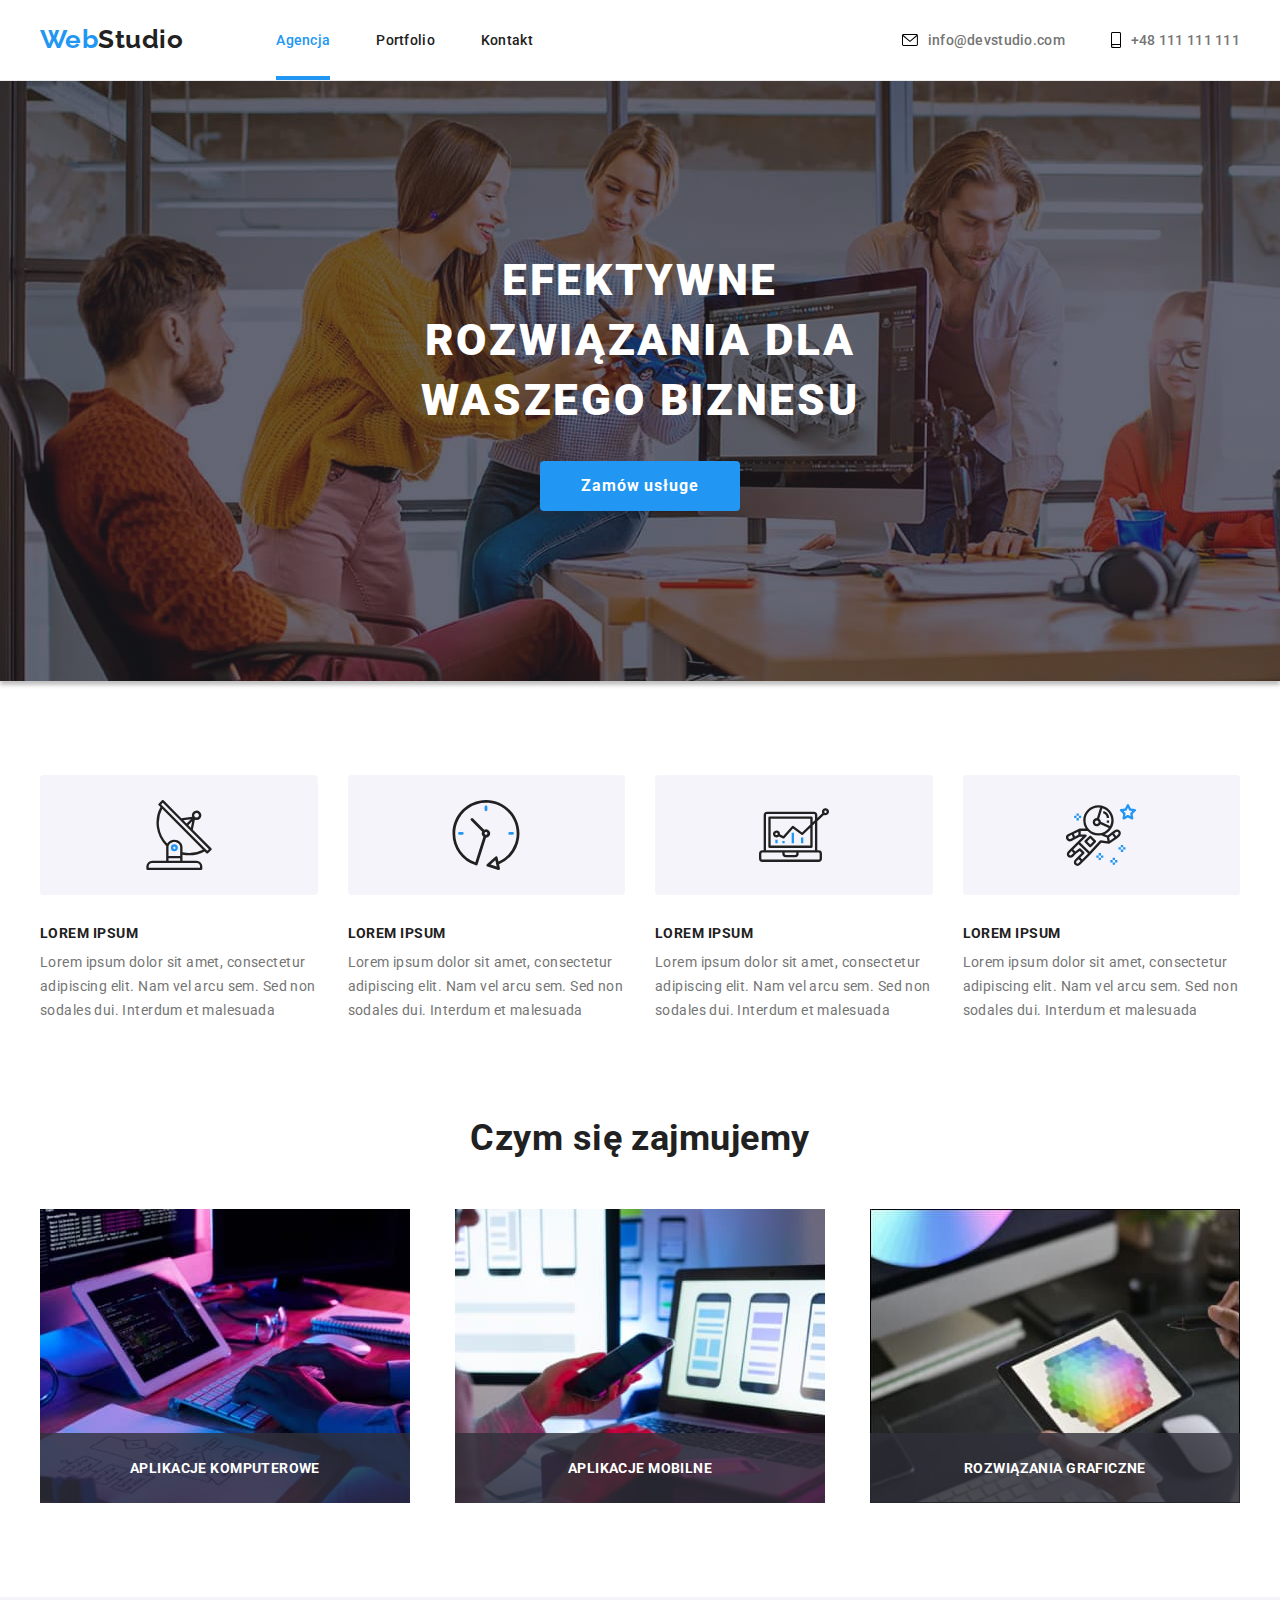
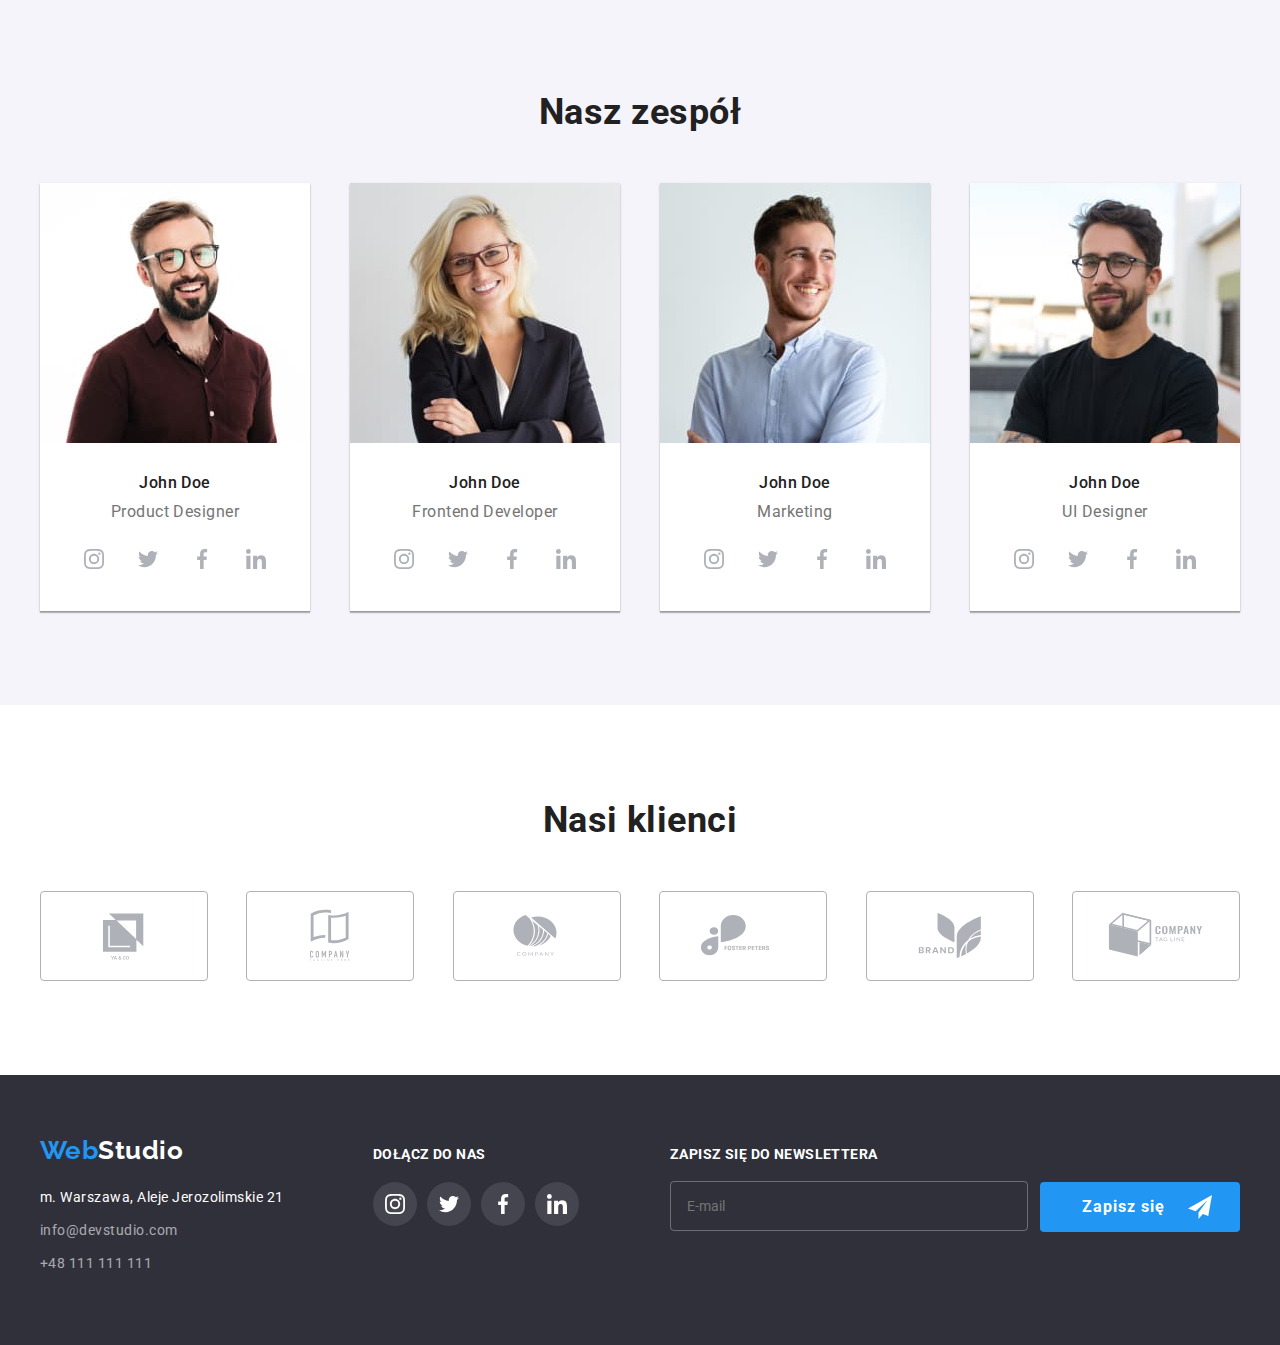
==== commit 3718d2a8: "last version" ====
--- a/index.html
+++ b/index.html
@@ -19,8 +19,7 @@
   <header class="header">
     <div class="container">
       <div class="logo-container">
-        <a class="logo-webstudio logo-webstudio--header" href="index.html"><span
-            class="logo-highlight">Web</span>Studio</a>
+        <a class="logo-webstudio" href="index.html"><span class="logo-highlight">Web</span>Studio</a>
       </div>
       <nav class="menu">
         <ul class="menu__item-list">
@@ -110,7 +109,7 @@
           </li>
         </ul>
       </section>
-      <section class="projects section padding-bt">
+      <section class="projects section">
         <h2 class="main-title">Czym się zajmujemy</h2>
         <ul class="projects__img-list">
           <li class="projects__img-item">
@@ -245,7 +244,7 @@
         </ul>
       </div>
     </section>
-    <section class="clients container section padding-bt">
+    <section class="clients container section">
       <h2 class="main-title">Nasi klienci</h2>
       <ul class="client__logo-list">
         <li class="client__logo-item">
@@ -290,8 +289,7 @@
   <footer class="footer">
     <div class="container">
       <div class="footer__address-box">
-        <a class="logo-webstudio logo-webstudio--footer" href="index.html"><span
-            class="logo-highlight">Web</span>Studio</a>
+        <a class="logo-webstudio" href="index.html"><span class="logo-highlight">Web</span>Studio</a>
         <address class="footer__address">
           <p class="footer__address-text">
             m. Warszawa, Aleje Jerozolimskie 21
@@ -402,139 +400,5 @@
   </div>
   <script src="./js/modal.js"></script>
 </body>
-<style>
-  .modal {
-    box-shadow: 0px 1px 3px rgba(0, 0, 0, 0.12), 0px 1px 1px rgba(0, 0, 0, 0.14),
-      0px 2px 1px rgba(0, 0, 0, 0.2);
-    border-radius: 4px;
-  }
-
-  .modal__signup-box {
-    margin: 40px;
-  }
-
-  .modal__signup-title {
-    font-weight: 700;
-    font-size: 20px;
-    line-height: 23px;
-    text-align: center;
-    letter-spacing: 0.03em;
-    margin-bottom: 12px;
-  }
-
-  .modal__form-item {
-    position: relative;
-    width: 448px;
-    margin-bottom: 6px;
-  }
-
-  .modal__signup-label,
-  .modal__comment-label {
-    font-size: 12px;
-    font-weight: 400;
-    line-height: 14px;
-    letter-spacing: 0.01em;
-    color: var(--secondary-color);
-  }
-
-  .modal__signup-input {
-    width: 448px;
-    height: 40px;
-    border: 1px solid rgba(33, 33, 33, 0.2);
-    border-radius: 4px;
-    margin-top: 4px;
-    padding-left: 42px;
-    outline: none;
-    transition: border 250ms var(--transition-timing);
-  }
-
-  .modal__signup-icon {
-    position: absolute;
-    bottom: 11px;
-    left: 12px;
-    transition: fill 250ms var(--transition-timing);
-  }
-
-  .modal__signup-label:focus-within .modal__signup-input,
-  .modal__comment-text:focus {
-    border: 1px solid var(--active-elements-color);
-  }
-
-  .modal__signup-label:focus-within .modal__signup-icon {
-    fill: var(--active-elements-color);
-  }
-
-  .modal__comment-text {
-    width: 448px;
-    height: 120px;
-    border: 1px solid rgba(33, 33, 33, 0.2);
-    border-radius: 4px;
-    margin-top: 4px;
-    padding: 12px 16px;
-    resize: none;
-    outline: none;
-    transition: border 250ms var(--transition-timing);
-  }
-
-  .modal__comment-text::placeholder {
-    font-size: 12px;
-    font-weight: 400;
-    line-height: 14px;
-    letter-spacing: 0.01em;
-    color: rgba(117, 117, 117, 0.5);
-  }
-
-  .modal__agreement-label {
-    width: 420px;
-    height: 24px;
-    margin: 20px 54px 30px;
-  }
-
-  .modal__agreement-input {
-    opacity: 0;
-  }
-
-  .modal__agreement-text {
-    position: absolute;
-    bottom: 115px;
-    left: 77px;
-    font-size: 14px;
-    line-height: 24px;
-    letter-spacing: 0.03em;
-    color: var(--secondary-color);
-  }
-
-  .modal__agreement-link {
-    text-decoration: underline;
-    color: var(--active-elements-color);
-  }
-
-  .modal__agreement-icon-check {
-    fill: #fff;
-    border: 1.5px solid #212121;
-    border-radius: 1px;
-    transition: fill 250ms var(--transition-timing);
-    transition: border 250ms var(--transition-timing);
-  }
-
-  .modal__agreement-icon-check,
-  .modal__agreement-input {
-    position: absolute;
-    bottom: 120px;
-    left: 54px;
-  }
-
-  .modal__agreement-input:checked+.modal__agreement-icon-check {
-    fill: var(--active-elements-color);
-    stroke: var(--active-elements-color);
-    border: transparent;
-  }
-
-  .modal__signup-btn {
-    position: absolute;
-    bottom: 40px;
-    left: 164px;
-  }
-</style>
 
 </html>--- a/css/main.css
+++ b/css/main.css
@@ -1,13 +1,9 @@
-:root {
-  --transition-timing: cubic-bezier(0.4, 0, 0.2, 1);
-}
-
 body {
   margin: 0;
   padding: 0;
   font-family: "Roboto", sans-serif;
   letter-spacing: 0.03em;
-  color: getColor("main");
+  color: #212121;
   -webkit-box-sizing: border-box;
           box-sizing: border-box;
 }
@@ -20,7 +16,7 @@
 }
 
 .section {
-  padding-top: 94px;
+  padding: 94px 0 0 0;
 }
 
 ul,
@@ -46,10 +42,6 @@
 h5 {
   margin: 0;
   padding: 0;
-}
-
-.padding-bt {
-  padding-bottom: 94px;
 }
 
 .btn {
@@ -70,7 +62,7 @@
   color: #ffffff;
   width: 200px;
   height: 50px;
-  background: getColor("active-element");
+  background: #2196f3;
 }
 
 .btn--gallery {
@@ -78,31 +70,29 @@
   font-size: 16px;
   line-height: 1.625;
   padding: 6px 22px;
-  background-color: getColor("third");
+  background-color: #f5f4fa;
+  -webkit-transition: background-color 250ms cubic-bezier(0.4, 0, 0.2, 1), color 250ms cubic-bezier(0.4, 0, 0.2, 1), -webkit-box-shadow 250ms cubic-bezier(0.4, 0, 0.2, 1);
+  transition: background-color 250ms cubic-bezier(0.4, 0, 0.2, 1), color 250ms cubic-bezier(0.4, 0, 0.2, 1), -webkit-box-shadow 250ms cubic-bezier(0.4, 0, 0.2, 1);
+  transition: background-color 250ms cubic-bezier(0.4, 0, 0.2, 1), color 250ms cubic-bezier(0.4, 0, 0.2, 1), box-shadow 250ms cubic-bezier(0.4, 0, 0.2, 1);
+  transition: background-color 250ms cubic-bezier(0.4, 0, 0.2, 1), color 250ms cubic-bezier(0.4, 0, 0.2, 1), box-shadow 250ms cubic-bezier(0.4, 0, 0.2, 1), -webkit-box-shadow 250ms cubic-bezier(0.4, 0, 0.2, 1);
 }
 .btn--gallery:hover, .btn--gallery:focus {
-  background-color: getColor("active-element");
+  background-color: #2196f3;
   color: #fff;
   -webkit-box-shadow: 0px 4px 4px rgba(0, 0, 0, 0.15);
           box-shadow: 0px 4px 4px rgba(0, 0, 0, 0.15);
 }
 
-.logo-container {
-  -webkit-box-align: center;
-      -ms-flex-align: center;
-          align-items: center;
-  padding: 24px 93px 25px 0;
-}
-.logo-container .logo-webstudio {
+.logo-webstudio {
   font-family: "Raleway", sans-serif;
   font-style: normal;
   font-weight: 700;
   font-size: 26px;
   line-height: 1.192;
-  color: getColor(main);
-}
-.logo-container .logo-webstudio .logo-highlight {
-  color: getColor("active-element");
+  color: #212121;
+}
+.logo-webstudio .logo-highlight {
+  color: #2196f3;
 }
 
 .main-title {
@@ -121,8 +111,8 @@
   left: 0;
   background-color: rgba(0, 0, 0, 0.2);
   opacity: 1;
-  -webkit-transition-duration: 1000ms;
-          transition-duration: 1000ms;
+  -webkit-transition: opacity 1000ms cubic-bezier(0.4, 0, 0.2, 1), visibility 1000ms cubic-bezier(0.4, 0, 0.2, 1);
+  transition: opacity 1000ms cubic-bezier(0.4, 0, 0.2, 1), visibility 1000ms cubic-bezier(0.4, 0, 0.2, 1);
 }
 
 .backdrop.is-hidden .modal {
@@ -150,12 +140,16 @@
   height: 44px;
   border-radius: 50%;
   cursor: pointer;
+  -webkit-transition: background-color 250ms cubic-bezier(0.4, 0, 0.2, 1);
+  transition: background-color 250ms cubic-bezier(0.4, 0, 0.2, 1);
 }
 .team__social-link .team__social-icon {
-  fill: getColor("icon-color");
+  fill: #afb1b8;
+  -webkit-transition: fill 250ms cubic-bezier(0.4, 0, 0.2, 1);
+  transition: fill 250ms cubic-bezier(0.4, 0, 0.2, 1);
 }
 .team__social-link:hover, .team__social-link:focus {
-  background-color: getColor("active-element");
+  background-color: #2196f3;
 }
 .team__social-link:hover .team__social-icon, .team__social-link:focus .team__social-icon {
   fill: #ffffff;
@@ -177,14 +171,57 @@
   cursor: pointer;
   background-color: #44454f;
   border-radius: 50%;
+  -webkit-transition: background-color cubic-bezier(0.4, 0, 0.2, 1);
+  transition: background-color cubic-bezier(0.4, 0, 0.2, 1);
 }
 .footer__social-link:hover, .footer__social-link:focus {
-  background-color: getColor("active-element");
+  background-color: #2196f3;
 }
 .footer__social-link .footer__social-icon {
   fill: #fff;
 }
 
+.modal__agreement-label {
+  width: 420px;
+  height: 24px;
+  margin: 20px 54px 30px;
+}
+.modal__agreement-label .modal__agreement-text {
+  position: absolute;
+  bottom: 115px;
+  left: 77px;
+  font-size: 14px;
+  line-height: 24px;
+  letter-spacing: 0.03em;
+  color: #757575;
+}
+.modal__agreement-label .modal__agreement-text .modal__agreement-link {
+  text-decoration: underline;
+  color: #2196f3;
+}
+.modal__agreement-label .modal__agreement-input {
+  position: absolute;
+  bottom: 120px;
+  left: 54px;
+  opacity: 0;
+}
+.modal__agreement-label .modal__agreement-icon {
+  position: absolute;
+  bottom: 120px;
+  left: 54px;
+  fill: #fff;
+  border: 1.5px solid #212121;
+  border-radius: 1px;
+  -webkit-transition: fill 250ms cubic-bezier(0.4, 0, 0.2, 1), border 250ms cubic-bezier(0.4, 0, 0.2, 1);
+  transition: fill 250ms cubic-bezier(0.4, 0, 0.2, 1), border 250ms cubic-bezier(0.4, 0, 0.2, 1);
+}
+
+.modal__agreement-input:checked + .modal__agreement-icon {
+  fill: #2196f3;
+  stroke: #2196f3;
+  border: transparent;
+}
+
 .header {
   border-bottom: 1px solid #ececec;
 }
@@ -192,6 +229,12 @@
   display: -webkit-box;
   display: -ms-flexbox;
   display: flex;
+}
+.header .container .logo-container {
+  -webkit-box-align: center;
+      -ms-flex-align: center;
+          align-items: center;
+  padding: 24px 93px 25px 0;
 }
 
 .menu__item-list {
@@ -225,14 +268,14 @@
 }
 .menu__item--active::after {
   content: "";
-  background-color: getColor(active-element);
+  background-color: #2196f3;
   height: 4px;
   width: 100%;
   position: absolute;
   bottom: 0;
 }
 .menu__item--active .menu__link {
-  color: getColor(active-element);
+  color: #2196f3;
 }
 
 .menu__link {
@@ -240,10 +283,12 @@
   font-size: 14px;
   line-height: 1.143;
   letter-spacing: 0.02em;
-  color: getColor(main);
+  color: #212121;
+  -webkit-transition: color 250ms cubic-bezier(0.4, 0, 0.2, 1);
+  transition: color 250ms cubic-bezier(0.4, 0, 0.2, 1);
 }
 .menu__link:hover, .menu__link:focus {
-  color: getColor(active-element);
+  color: #2196f3;
 }
 
 .header__contact-list {
@@ -262,6 +307,8 @@
   font-size: 14px;
   line-height: 1.143;
   letter-spacing: 0.02em;
+  -webkit-transition: color 250ms cubic-bezier(0.4, 0, 0.2, 1);
+  transition: color 250ms cubic-bezier(0.4, 0, 0.2, 1);
   display: -webkit-box;
   display: -ms-flexbox;
   display: flex;
@@ -269,13 +316,17 @@
       -ms-flex-align: center;
           align-items: center;
   gap: 10px;
-  color: getColor(secondary);
+  color: #757575;
 }
 .header__contact-link:hover, .header__contact-link:focus {
-  color: getColor(active-element);
+  color: #2196f3;
+}
+.header__contact-link .header__contact-icon {
+  -webkit-transition: fill 250ms cubic-bezier(0.4, 0, 0.2, 1);
+  transition: fill 250ms cubic-bezier(0.4, 0, 0.2, 1);
 }
 .header__contact-link:hover .header__contact-icon, .header__contact-link:focus .header__contact-icon {
-  fill: getColor(active-element);
+  fill: #2196f3;
 }
 
 .banner {
@@ -333,7 +384,7 @@
   -webkit-box-pack: center;
       -ms-flex-pack: center;
           justify-content: center;
-  background-color: getColor("third");
+  background-color: #f5f4fa;
   border-radius: 4px;
   height: 120px;
 }
@@ -349,9 +400,13 @@
 .feature__text {
   font-size: 14px;
   line-height: 1.714;
-  color: getColor("secondary");
+  color: #757575;
   letter-spacing: 0.03em;
   margin: 0;
+}
+
+.projects.section {
+  padding: 94px 0 94px;
 }
 
 .projects__img-list {
@@ -395,7 +450,7 @@
 
 .team {
   padding-bottom: 94px;
-  background-color: getColor("third");
+  background-color: #f5f4fa;
 }
 
 .team__members-list {
@@ -425,7 +480,7 @@
 .team__member .team__member-position {
   line-height: 1.188;
   text-align: center;
-  color: getColor("secondary");
+  color: #757575;
   margin-top: 10px;
   margin-bottom: 0;
 }
@@ -439,6 +494,10 @@
   padding: 16px 32px 30px 32px;
 }
 
+.clients.section {
+  padding: 94px 0 94px;
+}
+
 .client__logo-list {
   display: -webkit-box;
   display: -ms-flexbox;
@@ -466,17 +525,21 @@
       -ms-flex-pack: center;
           justify-content: center;
   border-radius: 4px;
-  border: 1px solid getColor("icon-color");
+  border: 1px solid #afb1b8;
   cursor: pointer;
+  -webkit-transition: color 250ms cubic-bezier(0.4, 0, 0.2, 1);
+  transition: color 250ms cubic-bezier(0.4, 0, 0.2, 1);
 }
 .client__logo-link:hover, .client__logo-link:focus {
-  border: 1px solid getColor("active-element");
+  border: 1px solid #2196f3;
 }
 .client__logo-link .client__logo-icon {
-  fill: getColor("icon-color");
+  fill: #afb1b8;
+  -webkit-transition: fill 250ms cubic-bezier(0.4, 0, 0.2, 1);
+  transition: fill 250ms cubic-bezier(0.4, 0, 0.2, 1);
 }
 .client__logo-link:hover .client__logo-icon, .client__logo-link:focus .client__logo-icon {
-  fill: getColor("active-element");
+  fill: #2196f3;
 }
 
 .footer {
@@ -516,9 +579,11 @@
 }
 .footer__contact-item .footer__contact-link {
   color: rgba(255, 255, 255, 0.6);
+  -webkit-transition: color 250ms cubic-bezier(0.4, 0, 0.2, 1);
+  transition: color 250ms cubic-bezier(0.4, 0, 0.2, 1);
 }
 .footer__contact-item .footer__contact-link:hover, .footer__contact-item .footer__contact-link:focus {
-  color: getColor("active-element");
+  color: #2196f3;
 }
 
 .footer__social-title,
@@ -569,6 +634,8 @@
   padding-left: 16px;
   color: #fff;
   outline: none;
+  -webkit-transition: border 250ms cubic-bezier(0.4, 0, 0.2, 1);
+  transition: border 250ms cubic-bezier(0.4, 0, 0.2, 1);
 }
 
 .btn--footer {
@@ -585,8 +652,12 @@
   right: 28px;
 }
 
-.logo-webstudio--footer {
+.footer .logo-webstudio {
   color: #fff;
+}
+
+.container.section {
+  padding: 94px 0 94px;
 }
 
 .gallery__filter-list {
@@ -615,6 +686,10 @@
   gap: 30px;
   position: relative;
   overflow: hidden;
+  -webkit-transition: -webkit-box-shadow 250ms cubic-bezier(0.4, 0, 0.2, 1);
+  transition: -webkit-box-shadow 250ms cubic-bezier(0.4, 0, 0.2, 1);
+  transition: box-shadow 250ms cubic-bezier(0.4, 0, 0.2, 1);
+  transition: box-shadow 250ms cubic-bezier(0.4, 0, 0.2, 1), -webkit-box-shadow 250ms cubic-bezier(0.4, 0, 0.2, 1);
 }
 .gallery__item-list .gallery__item:hover, .gallery__item-list .gallery__item:focus {
   -webkit-box-shadow: 0 4px 4px 0 rgba(0, 0, 0, 0.25);
@@ -646,8 +721,10 @@
           justify-content: center;
   -webkit-transform: translateY(0);
           transform: translateY(0);
-  -webkit-transition-duration: 1000ms;
-          transition-duration: 1000ms;
+  -webkit-transition: -webkit-transform 1000ms cubic-bezier(0.4, 0, 0.2, 1);
+  transition: -webkit-transform 1000ms cubic-bezier(0.4, 0, 0.2, 1);
+  transition: transform 1000ms cubic-bezier(0.4, 0, 0.2, 1);
+  transition: transform 1000ms cubic-bezier(0.4, 0, 0.2, 1), -webkit-transform 1000ms cubic-bezier(0.4, 0, 0.2, 1);
 }
 .gallery__description .gallery__description-text {
   color: #fff;
@@ -673,7 +750,7 @@
 }
 .gallery__caption .gallery__undertitle {
   line-height: 1.875;
-  color: getColor("secondary");
+  color: #757575;
   margin: 4px 0px 20px 24px;
 }
 
@@ -686,16 +763,10 @@
   left: 50%;
   -webkit-transform: translate(-50%, -50%) scale(1);
           transform: translate(-50%, -50%) scale(1);
-  -webkit-transition-property: -webkit-transform;
-  transition-property: -webkit-transform;
-  transition-property: transform;
-  transition-property: transform, -webkit-transform;
-  -webkit-transition-duration: 1000ms;
-          transition-duration: 1000ms;
-  -webkit-transition-timing-function: ease-in;
-          transition-timing-function: ease-in;
-  -webkit-transition-delay: 1000ms;
-          transition-delay: 1000ms;
+  -webkit-transition: -webkit-transform 1000ms ease-in 1000ms;
+  transition: -webkit-transform 1000ms ease-in 1000ms;
+  transition: transform 1000ms ease-in 1000ms;
+  transition: transform 1000ms ease-in 1000ms, -webkit-transform 1000ms ease-in 1000ms;
   -webkit-box-shadow: 0px 1px 3px rgba(0, 0, 0, 0.12), 0px 1px 1px rgba(0, 0, 0, 0.14), 0px 2px 1px rgba(0, 0, 0, 0.2);
           box-shadow: 0px 1px 3px rgba(0, 0, 0, 0.12), 0px 1px 1px rgba(0, 0, 0, 0.14), 0px 2px 1px rgba(0, 0, 0, 0.2);
   border-radius: 4px;
@@ -746,7 +817,7 @@
   font-weight: 400;
   line-height: 14px;
   letter-spacing: 0.01em;
-  color: getColor(secondary);
+  color: #757575;
 }
 
 .modal__form-input {
@@ -757,9 +828,13 @@
   margin-top: 4px;
   padding-left: 42px;
   outline: none;
+  -webkit-transition: border 250ms cubic-bezier(0.4, 0, 0.2, 1);
+  transition: border 250ms cubic-bezier(0.4, 0, 0.2, 1);
 }
 
 .modal__form-icon {
+  -webkit-transition: fill 250ms cubic-bezier(0.4, 0, 0.2, 1);
+  transition: fill 250ms cubic-bezier(0.4, 0, 0.2, 1);
   position: absolute;
   bottom: 11px;
   left: 12px;
@@ -767,11 +842,11 @@
 
 .modal__form-label:focus-within .modal__form-input,
 .modal__comment-text:focus {
-  border: 1px solid getColor(active-element);
+  border: 1px solid #2196f3;
 }
 
 .modal__form-label:focus-within .modal__form-icon {
-  fill: getColor(active-element);
+  fill: #2196f3;
 }
 
 .modal__comment-text {
@@ -783,6 +858,8 @@
   padding: 12px 16px;
   resize: none;
   outline: none;
+  -webkit-transition: border 250ms cubic-bezier(0.4, 0, 0.2, 1);
+  transition: border 250ms cubic-bezier(0.4, 0, 0.2, 1);
 }
 .modal__comment-text::-webkit-input-placeholder {
   font-size: 12px;
@@ -824,49 +901,12 @@
   position: absolute;
   bottom: 40px;
   left: 164px;
-  -webkit-box-shadow: 0px 4px 4px rgba(0, 0, 0, 0.15);
-          box-shadow: 0px 4px 4px rgba(0, 0, 0, 0.15);
+  -webkit-transition: -webkit-box-shadow 250ms cubic-bezier(0.4, 0, 0.2, 1);
+  transition: -webkit-box-shadow 250ms cubic-bezier(0.4, 0, 0.2, 1);
+  transition: box-shadow 250ms cubic-bezier(0.4, 0, 0.2, 1);
+  transition: box-shadow 250ms cubic-bezier(0.4, 0, 0.2, 1), -webkit-box-shadow 250ms cubic-bezier(0.4, 0, 0.2, 1);
 }
 .btn--modal:hover, .btn--modal:focus {
   -webkit-box-shadow: 0px 4px 4px rgba(0, 0, 0, 0.15);
           box-shadow: 0px 4px 4px rgba(0, 0, 0, 0.15);
-}
-
-.modal__agreement-label {
-  width: 420px;
-  height: 24px;
-  margin: 20px 54px 30px;
-}
-.modal__agreement-label .modal__agreement-text {
-  position: absolute;
-  bottom: 115px;
-  left: 77px;
-  font-size: 14px;
-  line-height: 24px;
-  letter-spacing: 0.03em;
-  color: getColor(secondary);
-}
-.modal__agreement-label .modal__agreement-text .modal__agreement-link {
-  text-decoration: underline;
-  color: getColor(active-element);
-}
-.modal__agreement-label .modal__agreement-input {
-  position: absolute;
-  bottom: 120px;
-  left: 54px;
-  opacity: 0;
-}
-.modal__agreement-label .modal__agreement-icon {
-  position: absolute;
-  bottom: 120px;
-  left: 54px;
-  fill: #fff;
-  border: 1.5px solid getColor(main);
-  border-radius: 1px;
-}
-
-.modal__agreement-input:checked + .modal__agreement-icon {
-  fill: getColor(active-element);
-  stroke: getColor(active-element);
-  border: transparent;
 }/*# sourceMappingURL=main.css.map */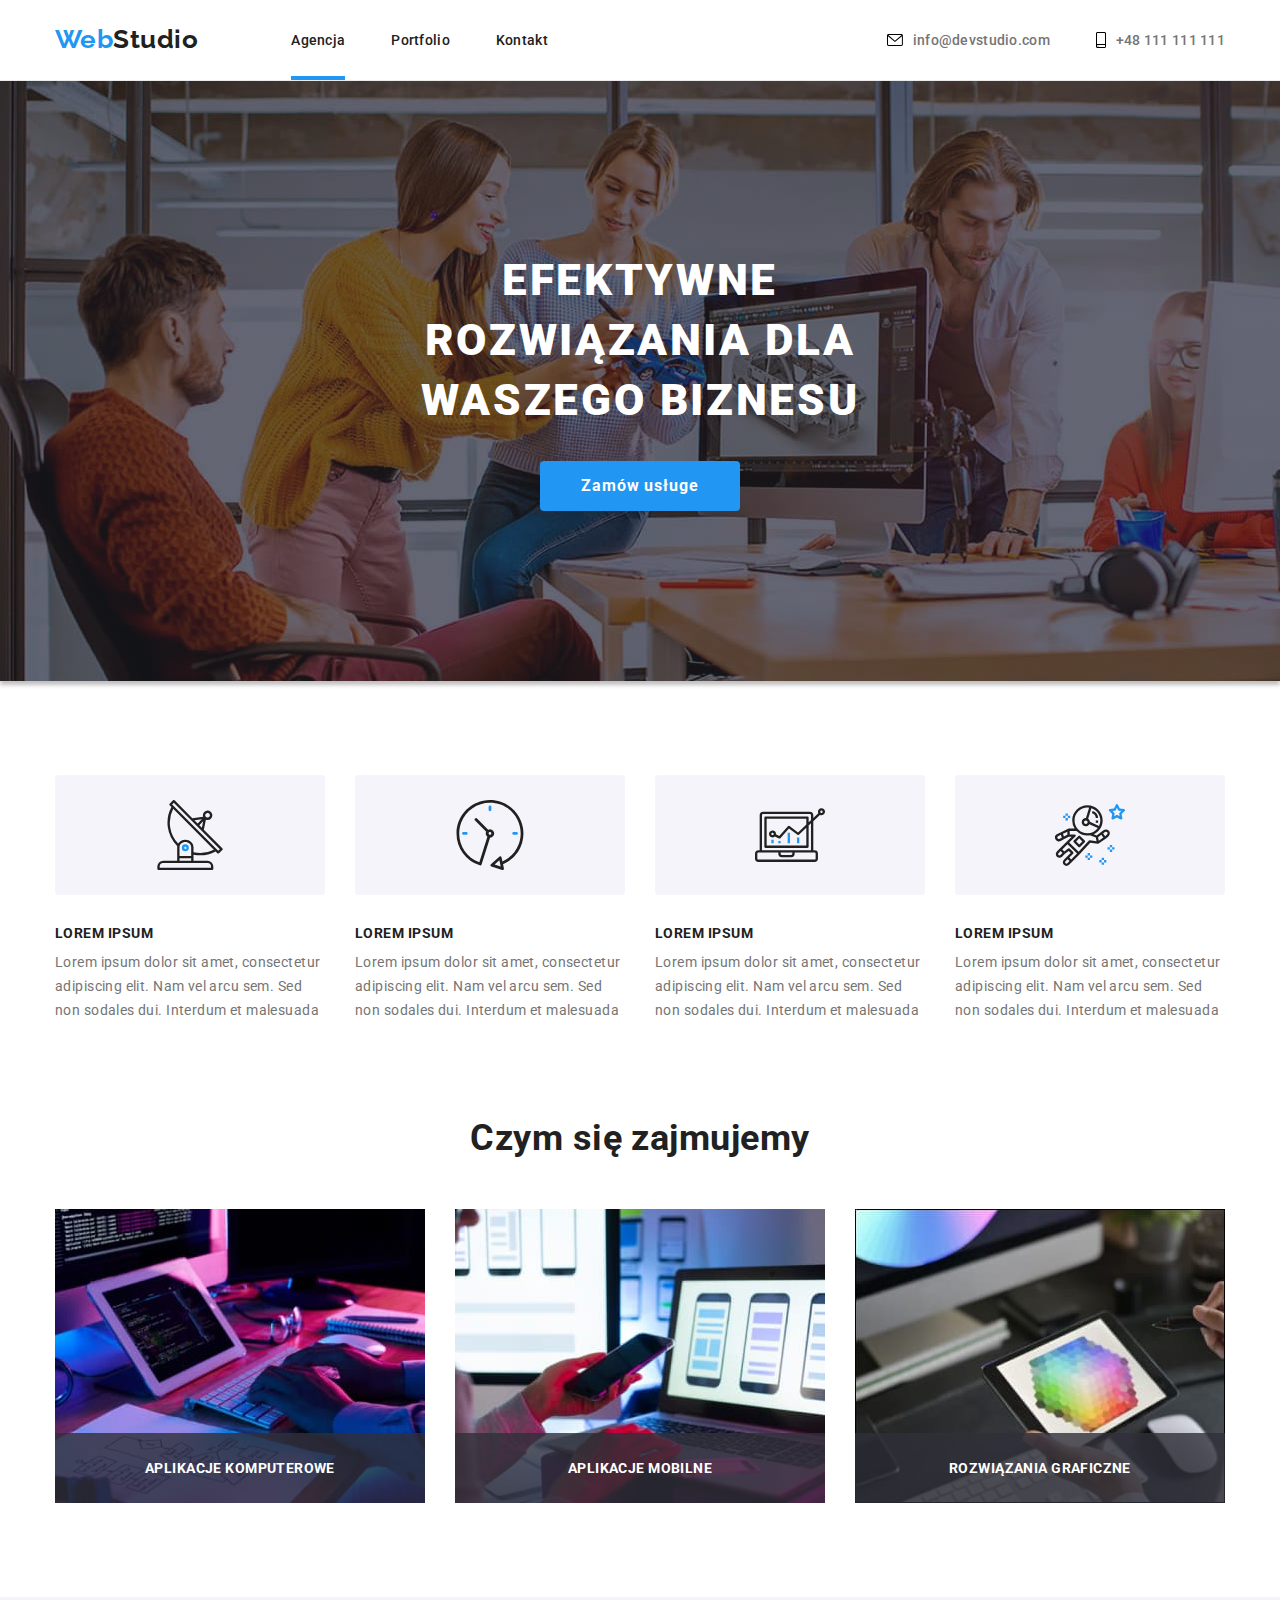
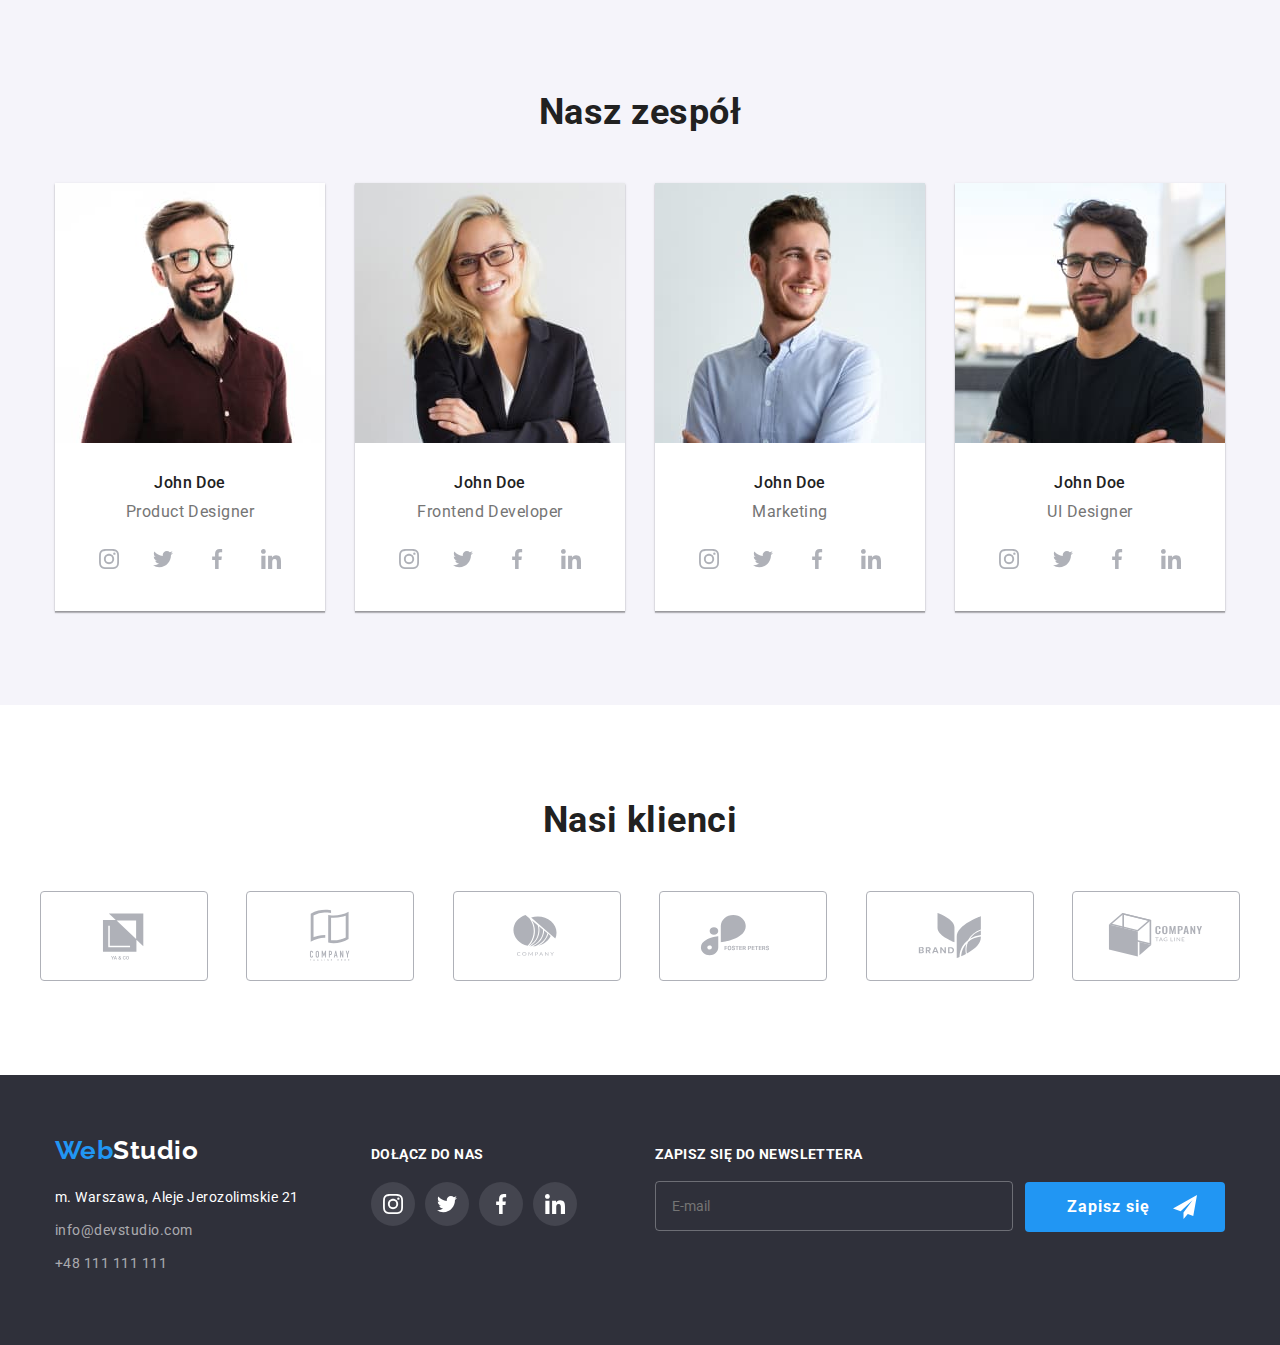
==== commit 66ca60ca: "corrected version" ====
--- a/index.html
+++ b/index.html
@@ -12,7 +12,7 @@
   <link rel="preconnect" href="https://fonts.gstatic.com" crossorigin />
   <link href="https://fonts.googleapis.com/css2?family=Raleway:wght@700&family=Roboto:wght@200;500;700;900&display=swap"
     rel="stylesheet" />
-  <link rel="stylesheet" href="./css/main.css" />
+  <link rel="stylesheet" href="./css/main.min.css" />
 </head>
 
 <body>
@@ -23,7 +23,7 @@
       </div>
       <nav class="menu">
         <ul class="menu__item-list">
-          <li class="menu__item--active">
+          <li class="menu__item menu__item--active">
             <a class="menu__link" href="#">Agencja</a>
           </li>
           <li class="menu__item">
@@ -244,7 +244,7 @@
         </ul>
       </div>
     </section>
-    <section class="clients container section">
+    <section class="client container section">
       <h2 class="main-title">Nasi klienci</h2>
       <ul class="client__logo-list">
         <li class="client__logo-item">
@@ -354,7 +354,7 @@
       <form class="modal__form" name="signup-form">
         <div class="modal__form-box">
           <h3 class="modal__form-title">Zostaw swoje dane w formularzu poniżej</h3>
-          <ul class="modal__form__list">
+          <ul class="modal__form-list">
             <li class="modal__form-item">
               <label class="modal__form-label" for="user_name">Imię
                 <input class="modal__form-input" type="text" name="user_name" id="user_name" />
@@ -397,8 +397,7 @@
         </div>
       </form>
     </div>
-  </div>
-  <script src="./js/modal.js"></script>
+    <script src="./js/modal.js"></script>
 </body>
 
 </html>--- a/css/main.min.css
+++ b/css/main.min.css
@@ -0,0 +1 @@
+body{margin:0;padding:0;font-family:"Roboto",sans-serif;letter-spacing:.03em;color:#212121;box-sizing:border-box}.container{width:100%;max-width:1200px;padding:0 15px;margin:0 auto}.section{padding:94px 0 0 0}ul,li{list-style-type:none;list-style:none outside;margin:0;padding:0}a{outline:none;text-decoration:none}img{display:block;max-width:100%;height:auto}svg{display:block}h1,h2,h5{margin:0;padding:0}.btn{font-family:"Roboto",sans-serif;font-size:16px;border-radius:4px;border:none;outline:none;cursor:pointer;font-weight:700;line-height:1.875;letter-spacing:.06em}.btn--banner,.btn--footer,.btn--modal{color:#fff;width:200px;height:50px;background:#2196f3}.btn--gallery{font-weight:500;font-size:16px;line-height:1.625;padding:6px 22px;background-color:#f5f4fa;transition:background-color 250ms cubic-bezier(0.4, 0, 0.2, 1),color 250ms cubic-bezier(0.4, 0, 0.2, 1),box-shadow 250ms cubic-bezier(0.4, 0, 0.2, 1)}.btn--gallery:hover,.btn--gallery:focus{background-color:#2196f3;color:#fff;box-shadow:0px 4px 4px rgba(0,0,0,.15)}.logo-webstudio{font-family:"Raleway",sans-serif;font-style:normal;font-weight:700;font-size:26px;line-height:1.192;color:#212121}.logo-webstudio .logo-highlight{color:#2196f3}.main-title{font-weight:700;font-size:36px;line-height:1.167;text-align:center;margin-bottom:50px}.backdrop{position:fixed;width:100%;height:100%;top:0;left:0;background-color:rgba(0,0,0,.2);opacity:1;transition:opacity 1000ms cubic-bezier(0.4, 0, 0.2, 1),visibility 1000ms cubic-bezier(0.4, 0, 0.2, 1)}.backdrop.is-hidden .modal{transform:translate(-50%, -50%) scale(0)}.is-hidden{opacity:0;visibility:hidden;pointer-events:none}.team__social-link{display:flex;justify-content:center;align-items:center;width:44px;height:44px;border-radius:50%;cursor:pointer;transition:background-color 250ms cubic-bezier(0.4, 0, 0.2, 1)}.team__social-link .team__social-icon{fill:#afb1b8;transition:fill 250ms cubic-bezier(0.4, 0, 0.2, 1)}.team__social-link:hover,.team__social-link:focus{background-color:#2196f3}.team__social-link:hover .team__social-icon,.team__social-link:focus .team__social-icon{fill:#fff}.footer__social-link{display:flex;justify-content:center;align-items:center;width:44px;height:44px;border-radius:50%;cursor:pointer;background-color:#44454f;border-radius:50%;transition:background-color cubic-bezier(0.4, 0, 0.2, 1)}.footer__social-link:hover,.footer__social-link:focus{background-color:#2196f3}.footer__social-link .footer__social-icon{fill:#fff}.modal__agreement-label{width:420px;height:24px;margin:20px 54px 30px}.modal__agreement-label .modal__agreement-text{position:absolute;bottom:115px;left:77px;font-size:14px;line-height:24px;letter-spacing:.03em;color:#757575}.modal__agreement-label .modal__agreement-text .modal__agreement-link{text-decoration:underline;color:#2196f3}.modal__agreement-label .modal__agreement-input{position:absolute;bottom:120px;left:54px;opacity:0}.modal__agreement-label .modal__agreement-input:checked+.modal__agreement-icon{fill:#2196f3;stroke:#2196f3;border:rgba(0,0,0,0)}.modal__agreement-label .modal__agreement-icon{position:absolute;bottom:120px;left:54px;fill:#fff;border:1.5px solid #212121;border-radius:1px;transition:fill 250ms cubic-bezier(0.4, 0, 0.2, 1),border 250ms cubic-bezier(0.4, 0, 0.2, 1)}.header{border-bottom:1px solid #ececec}.header .container{display:flex}.header .container .logo-container{align-items:center;padding:24px 93px 25px 0}.header__contact-list{display:flex;gap:46px;align-items:center;margin-left:auto}.header__contact-link{font-weight:500;font-size:14px;line-height:1.143;letter-spacing:.02em;transition:color 250ms cubic-bezier(0.4, 0, 0.2, 1);display:flex;align-items:center;gap:10px;color:#757575}.header__contact-link:hover,.header__contact-link:focus{color:#2196f3}.header__contact-link:hover .header__contact-icon,.header__contact-link:focus .header__contact-icon{fill:#2196f3}.header__contact-link .header__contact-icon{transition:fill 250ms cubic-bezier(0.4, 0, 0.2, 1)}.menu{display:flex;align-items:center}.menu__item-list{display:flex;height:100%;gap:46px;align-items:center}.menu__item-list .menu__item{height:100%;display:flex;align-items:center}.menu__item-list .menu__item--active{position:relative;height:100%}.menu__item-list .menu__item--active::after{content:"";background-color:#2196f3;height:4px;width:100%;position:absolute;bottom:0}.menu__item-list .menu__item .menu__link{font-weight:500;font-size:14px;line-height:1.143;letter-spacing:.02em;color:#212121;transition:color 250ms cubic-bezier(0.4, 0, 0.2, 1)}.menu__item-list .menu__item .menu__link:hover,.menu__item-list .menu__item .menu__link:focus{color:#2196f3}.banner{height:600px;max-width:1600px;margin:0 auto;display:flex;flex-direction:column;align-items:center;justify-content:center;background-color:#2f303a;background-image:linear-gradient(rgba(47, 48, 58, 0.4) 0%, rgba(47, 48, 58, 0.4) 100%),url("../images/banner.jpeg");box-shadow:0 4px 4px 0 rgba(0,0,0,.25)}.banner__heading{width:45%;font-weight:900;font-size:44px;line-height:1.363;text-align:center;letter-spacing:.06em;text-transform:uppercase;color:#fff;margin-bottom:30px}.feature__item-list{display:flex;gap:30px;justify-content:space-between}.feature__item-list .feature__icon-container{display:flex;align-items:center;justify-content:center;background-color:#f5f4fa;border-radius:4px;height:120px}.feature__item-list .feature__title{font-size:14px;line-height:1.143;margin-top:30px;margin-bottom:10px;text-transform:uppercase}.feature__item-list .feature__text{font-size:14px;line-height:1.714;color:#757575;letter-spacing:.03em;margin:0}.projects.section{padding:94px 0 94px}.projects__img-list{display:flex;justify-content:space-between;flex-wrap:wrap}.projects__img-list .projects__img-item{position:relative}.projects__img-list .projects__caption{position:absolute;bottom:0;width:100%;height:70px;background:rgba(47,48,58,.8);display:flex;align-items:center;justify-content:center}.projects__img-list .projects__caption-text{text-transform:uppercase;color:#fff;font-weight:700;font-size:14px;line-height:16px;letter-spacing:.03em}.team{padding-bottom:94px;background-color:#f5f4fa}.team__members-list{display:flex;justify-content:space-between;flex-wrap:wrap}.team__member{background-color:#fff;box-shadow:0 2px 1px 0 rgba(0,0,0,.2),0 1px 1px 0 rgba(0,0,0,.14),0 1px 3px 0 rgba(0,0,0,.12)}.team__member-name{font-weight:500;font-size:16px;line-height:1.188;text-align:center;margin-top:30px;margin-bottom:0}.team__member-position{line-height:1.188;text-align:center;color:#757575;margin-top:10px;margin-bottom:0}.team__member .team__social-list{display:flex;justify-content:space-between;padding:16px 32px 30px 32px}.client.section{padding:94px 0 94px}.client__logo-list{display:flex;width:100%;justify-content:space-between}.client__logo-list .client__logo-item{width:168px;height:90px}.client__logo-list .client__logo-item .client__logo-link{width:100%;height:100%;display:flex;align-items:center;justify-content:center;border-radius:4px;border:1px solid #afb1b8;cursor:pointer;transition:color 250ms cubic-bezier(0.4, 0, 0.2, 1)}.client__logo-list .client__logo-item .client__logo-link:hover,.client__logo-list .client__logo-item .client__logo-link:focus{border:1px solid #2196f3}.client__logo-list .client__logo-item .client__logo-link:hover .client__logo-icon,.client__logo-list .client__logo-item .client__logo-link:focus .client__logo-icon{fill:#2196f3}.client__logo-list .client__logo-item .client__logo-link .client__logo-icon{fill:#afb1b8;transition:fill 250ms cubic-bezier(0.4, 0, 0.2, 1)}.footer{background-color:#2f303a;padding-top:60px;padding-bottom:60px}.footer .container{display:flex;align-items:baseline}.footer .logo-webstudio{color:#fff}.footer__address-box{margin-right:70px;width:250px}.footer__social-list{display:flex;gap:10px}.footer__social-title,.footer__signup-label{font-weight:700;font-size:14px;line-height:16px;color:#fff;letter-spacing:.03em;text-transform:uppercase;margin-bottom:20px}.footer__address{font-size:14px;line-height:1.714;font-style:normal;margin-top:20px}.footer__address-text{color:#fff;margin-bottom:9px}.footer__address .footer__contact-item{margin-bottom:9px}.footer__address .footer__contact-item .footer__contact-link{color:rgba(255,255,255,.6);transition:color 250ms cubic-bezier(0.4, 0, 0.2, 1)}.footer__address .footer__contact-item .footer__contact-link:hover,.footer__address .footer__contact-item .footer__contact-link:focus{color:#2196f3}.footer__signup-box{display:flex;justify-content:space-between;height:86px;width:570px;margin-left:78px}.footer__signup-box .footer__signup-label{position:relative}.footer__signup-box .footer__signup-label:focus-within .footer__signup-input{border:1px solid #fff}.footer__signup-box .footer__signup-label .footer__signup-input{position:absolute;top:35px;left:0;width:358px;height:50px;background-color:rgba(0,0,0,0);border-radius:4px;border:1px solid rgba(255,255,255,.3);margin-right:12px;padding-left:16px;color:#fff;outline:none;transition:border 250ms cubic-bezier(0.4, 0, 0.2, 1)}.btn--footer{position:relative;text-align:left;padding-left:42px;align-self:flex-end}.btn--footer .footer__signup-btn-icon{fill:#fff;position:absolute;top:13px;right:28px}.gallery .container.section{padding:94px 0 94px}.gallery__filter-list{display:flex;gap:8px;justify-content:center;padding-bottom:46px}.gallery__item-list{display:flex;flex-wrap:wrap;justify-content:space-between}.gallery__item-list .gallery__item{margin-bottom:30px;gap:30px;position:relative;overflow:hidden;transition:box-shadow 250ms cubic-bezier(0.4, 0, 0.2, 1)}.gallery__item-list .gallery__item:hover,.gallery__item-list .gallery__item:focus{box-shadow:0 4px 4px 0 rgba(0,0,0,.25)}.gallery__item-list .gallery__item .gallery__img{position:relative}.gallery__item-list .gallery__item .gallery__description{position:absolute;bottom:-184px;left:0;width:100%;height:294px;background:rgba(33,150,243,.9);display:flex;align-items:center;justify-content:center;transform:translateY(0);transition:transform 1000ms cubic-bezier(0.4, 0, 0.2, 1)}.gallery__item:hover .gallery__item-list .gallery__item .gallery__description{transform:translateY(-294px)}.gallery__item-list .gallery__item .gallery__description-text{color:#fff;font-size:18px;line-height:28px;letter-spacing:.03em;margin-left:24px;margin-right:45px}.gallery__item-list .gallery__item .gallery__caption{position:relative;background-color:#fff;border:1px solid #eee;z-index:1}.gallery__item-list .gallery__item .gallery__caption .gallery__name{font-weight:700;font-size:18px;line-height:36px;letter-spacing:.06em;margin:20px 0px 0px 24px}.gallery__item-list .gallery__item .gallery__caption .gallery__undertitle{line-height:1.875;color:#757575;margin:4px 0px 20px 24px}.modal{position:absolute;background-color:#fff;width:528px;height:581px;top:50%;left:50%;transform:translate(-50%, -50%) scale(1);transition:transform 1000ms ease-in 1000ms;box-shadow:0px 1px 3px rgba(0,0,0,.12),0px 1px 1px rgba(0,0,0,.14),0px 2px 1px rgba(0,0,0,.2);border-radius:4px}.modal .btn--modal{position:absolute;bottom:40px;left:164px;transition:box-shadow 250ms cubic-bezier(0.4, 0, 0.2, 1)}.modal .btn--modal:hover,.modal .btn--modal:focus{box-shadow:0px 4px 4px rgba(0,0,0,.15)}.modal__close-btn{display:flex;justify-content:center;align-items:center;position:absolute;top:8px;right:8px;width:28px;height:28px;border-radius:50%;border:1px solid rgba(0,0,0,.1);padding:0;background-color:#fff;cursor:pointer}.modal__form{margin:40px}.modal__form-title{font-weight:700;font-size:20px;line-height:23px;text-align:center;letter-spacing:.03em;margin-bottom:12px}.modal__form-item{position:relative;width:448px;margin-bottom:6px}.modal__form-item .modal__form-label{font-size:12px;font-weight:400;line-height:14px;letter-spacing:.01em;color:#757575}.modal__form-item .modal__form-label:focus-within .modal__form-icon{fill:#2196f3}.modal__form-item .modal__form-label:focus-within .modal__form-input{border:1px solid #2196f3}.modal__form-item .modal__form-label .modal__form-input{width:448px;height:40px;border:1px solid rgba(33,33,33,.2);border-radius:4px;margin-top:4px;padding-left:42px;outline:none;transition:border 250ms cubic-bezier(0.4, 0, 0.2, 1)}.modal__form-item .modal__form-label .modal__form-icon{transition:fill 250ms cubic-bezier(0.4, 0, 0.2, 1);position:absolute;bottom:11px;left:12px}.modal__comment-label{font-size:12px;font-weight:400;line-height:14px;letter-spacing:.01em;color:#757575}.modal__comment-label .modal__comment-text{width:448px;height:120px;border:1px solid rgba(33,33,33,.2);border-radius:4px;margin-top:4px;padding:12px 16px;resize:none;outline:none;transition:border 250ms cubic-bezier(0.4, 0, 0.2, 1)}.modal__comment-label .modal__comment-text:focus{border:1px solid #2196f3}.modal__comment-label .modal__comment-text::-moz-placeholder{font-size:12px;font-weight:400;line-height:14px;letter-spacing:.01em;color:rgba(117,117,117,.5)}.modal__comment-label .modal__comment-text:-ms-input-placeholder{font-size:12px;font-weight:400;line-height:14px;letter-spacing:.01em;color:rgba(117,117,117,.5)}.modal__comment-label .modal__comment-text::placeholder{font-size:12px;font-weight:400;line-height:14px;letter-spacing:.01em;color:rgba(117,117,117,.5)}/*# sourceMappingURL=main.min.css.map */